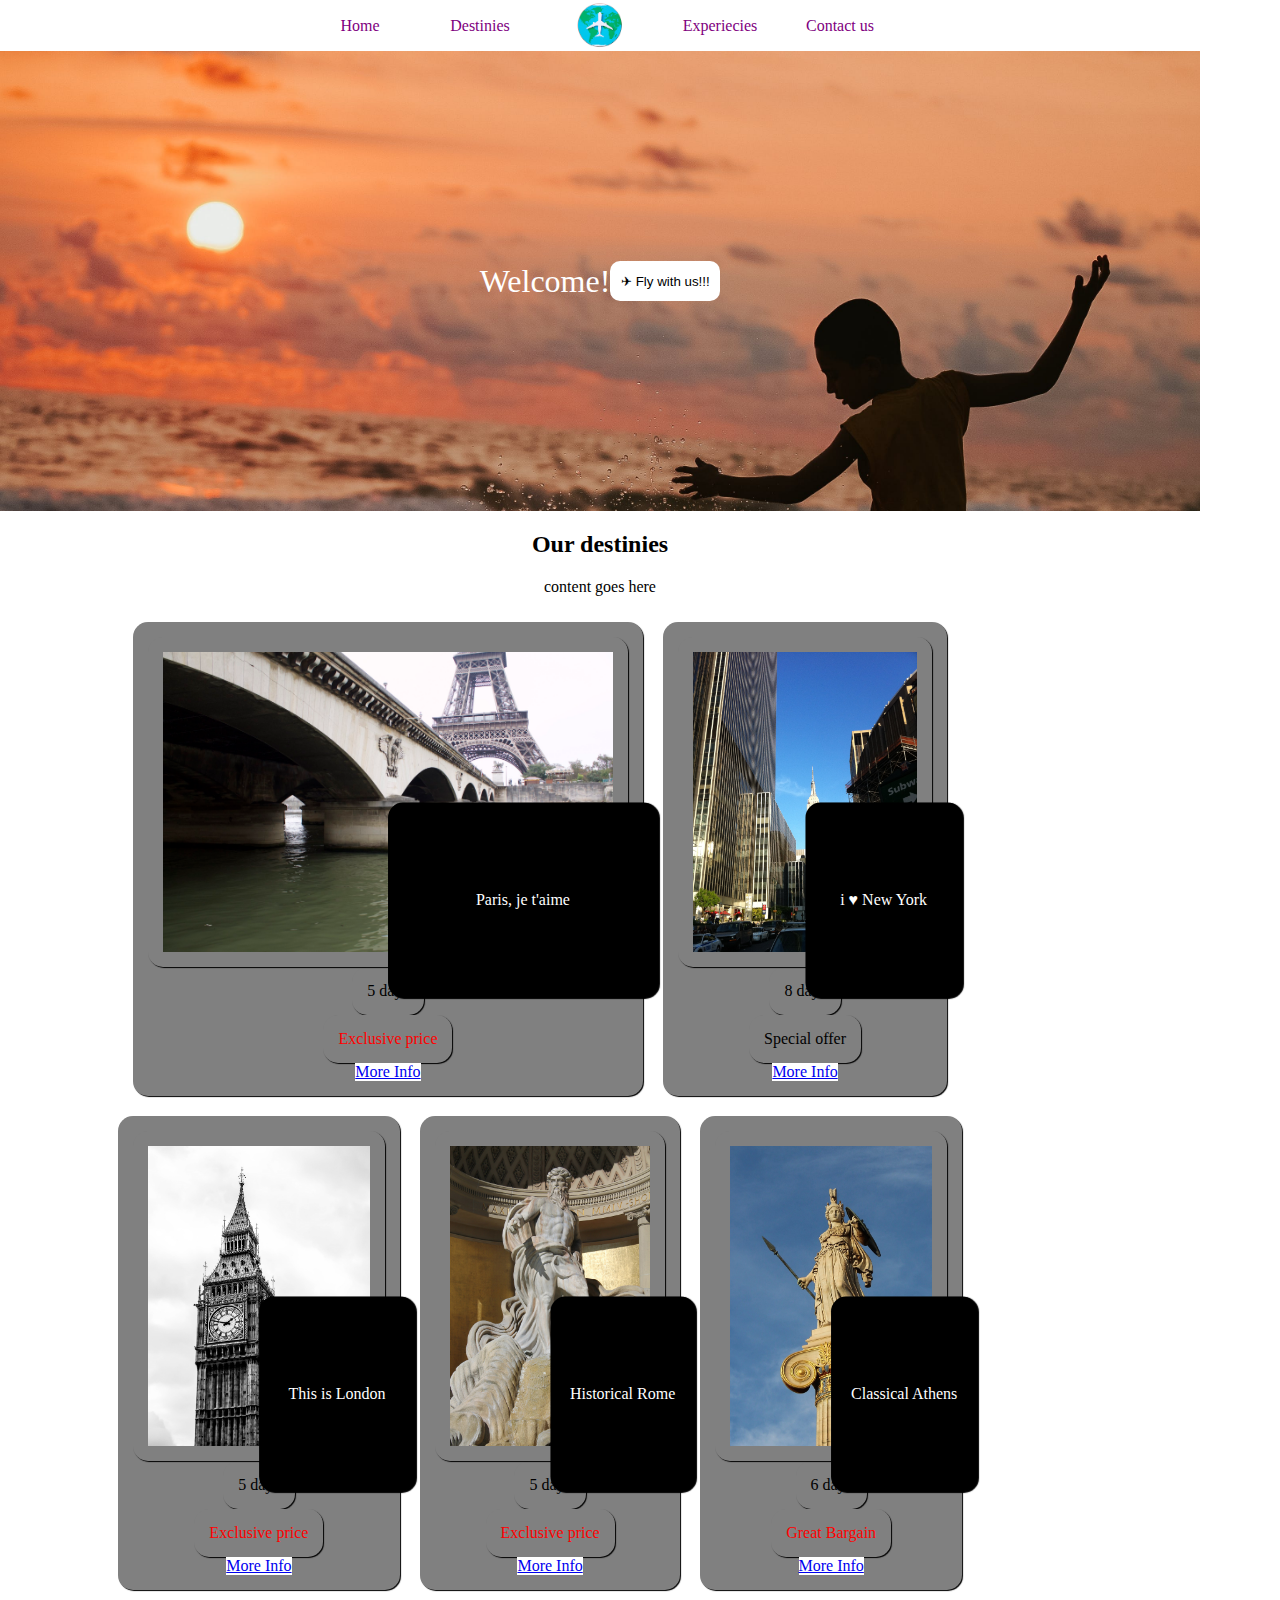
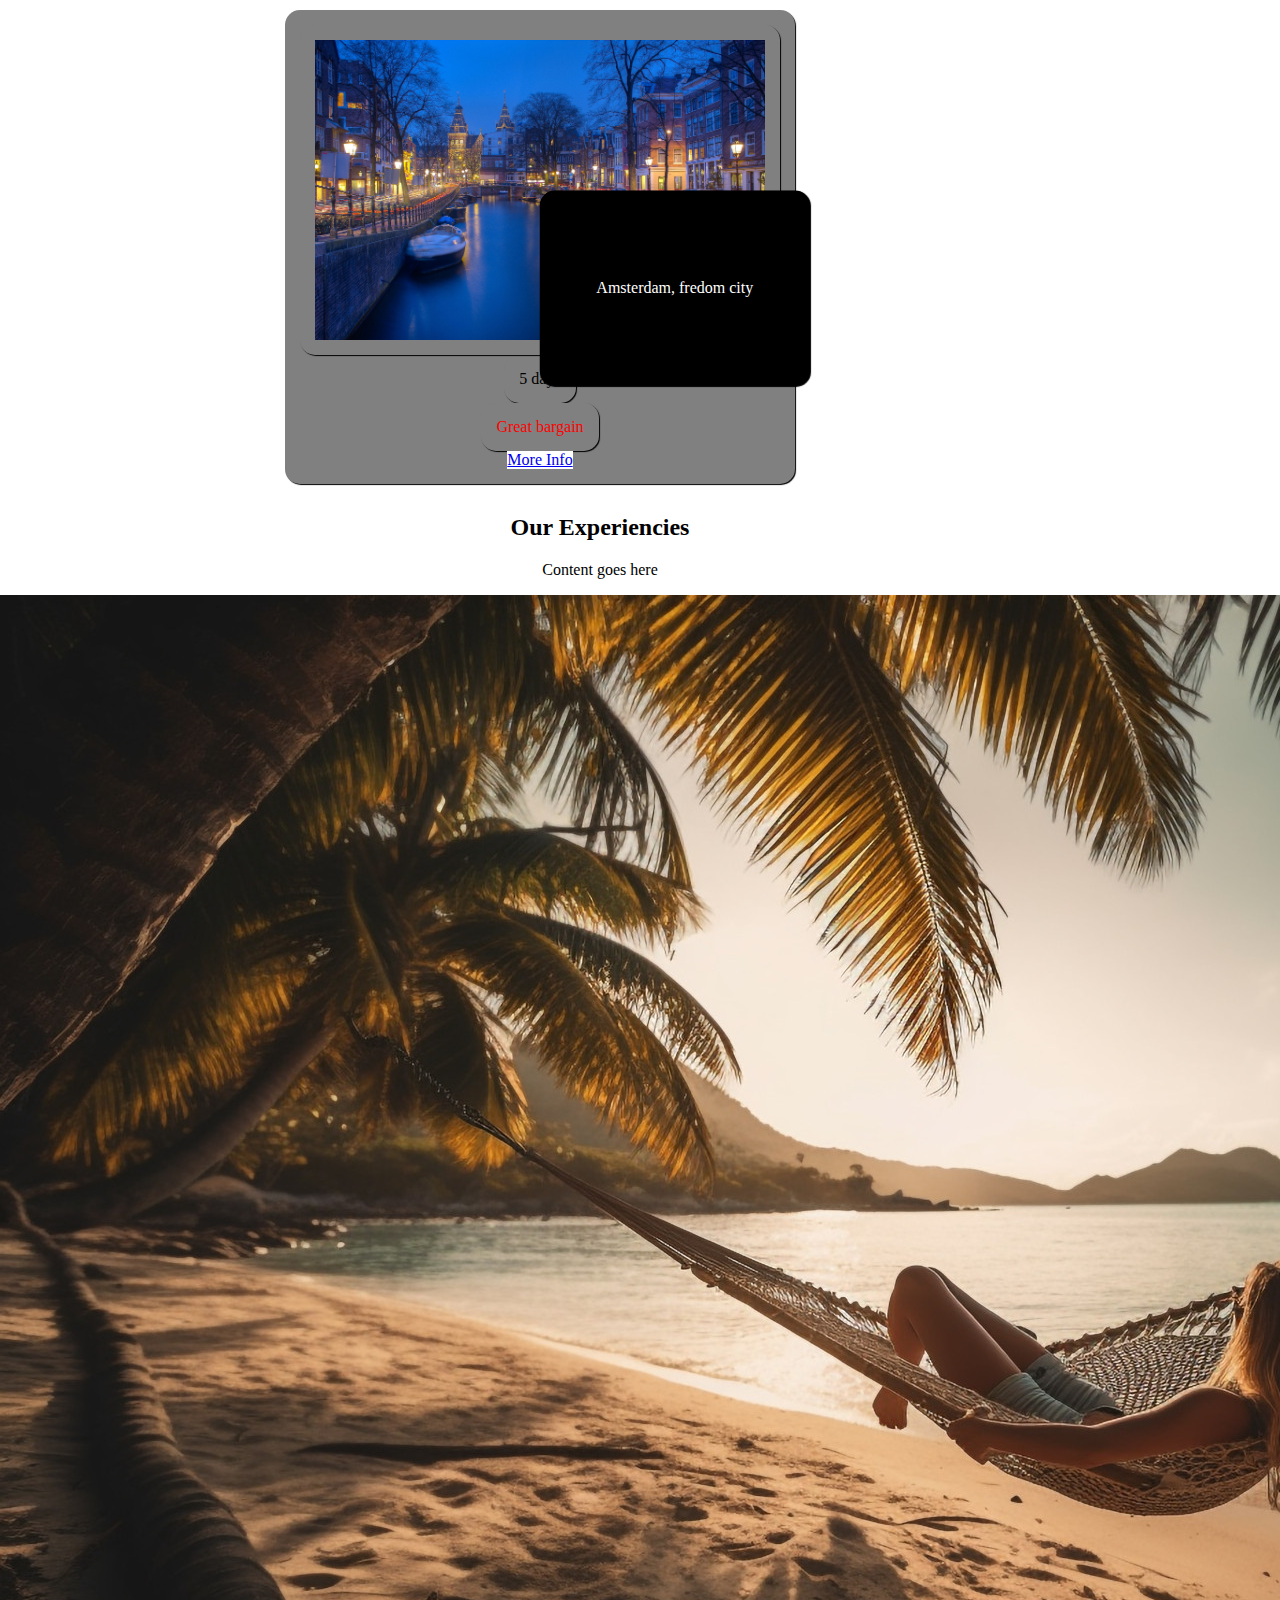
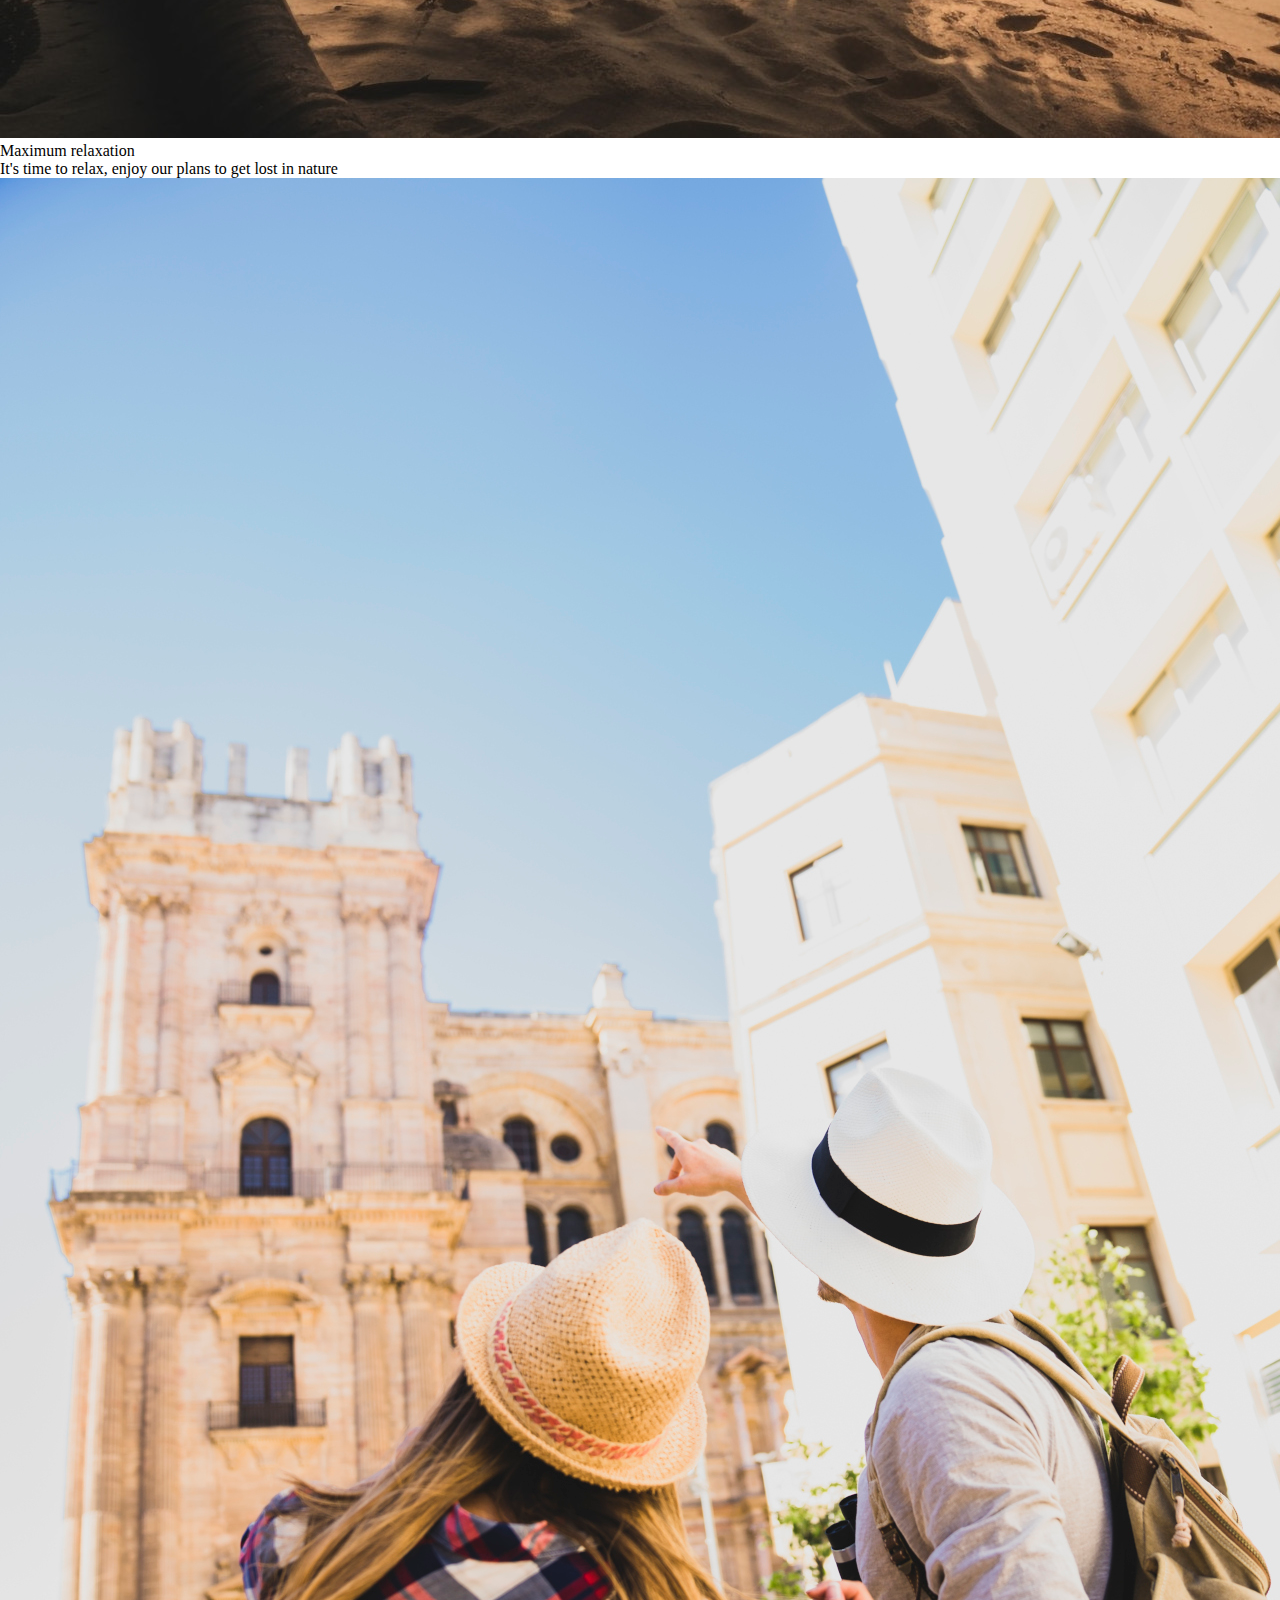
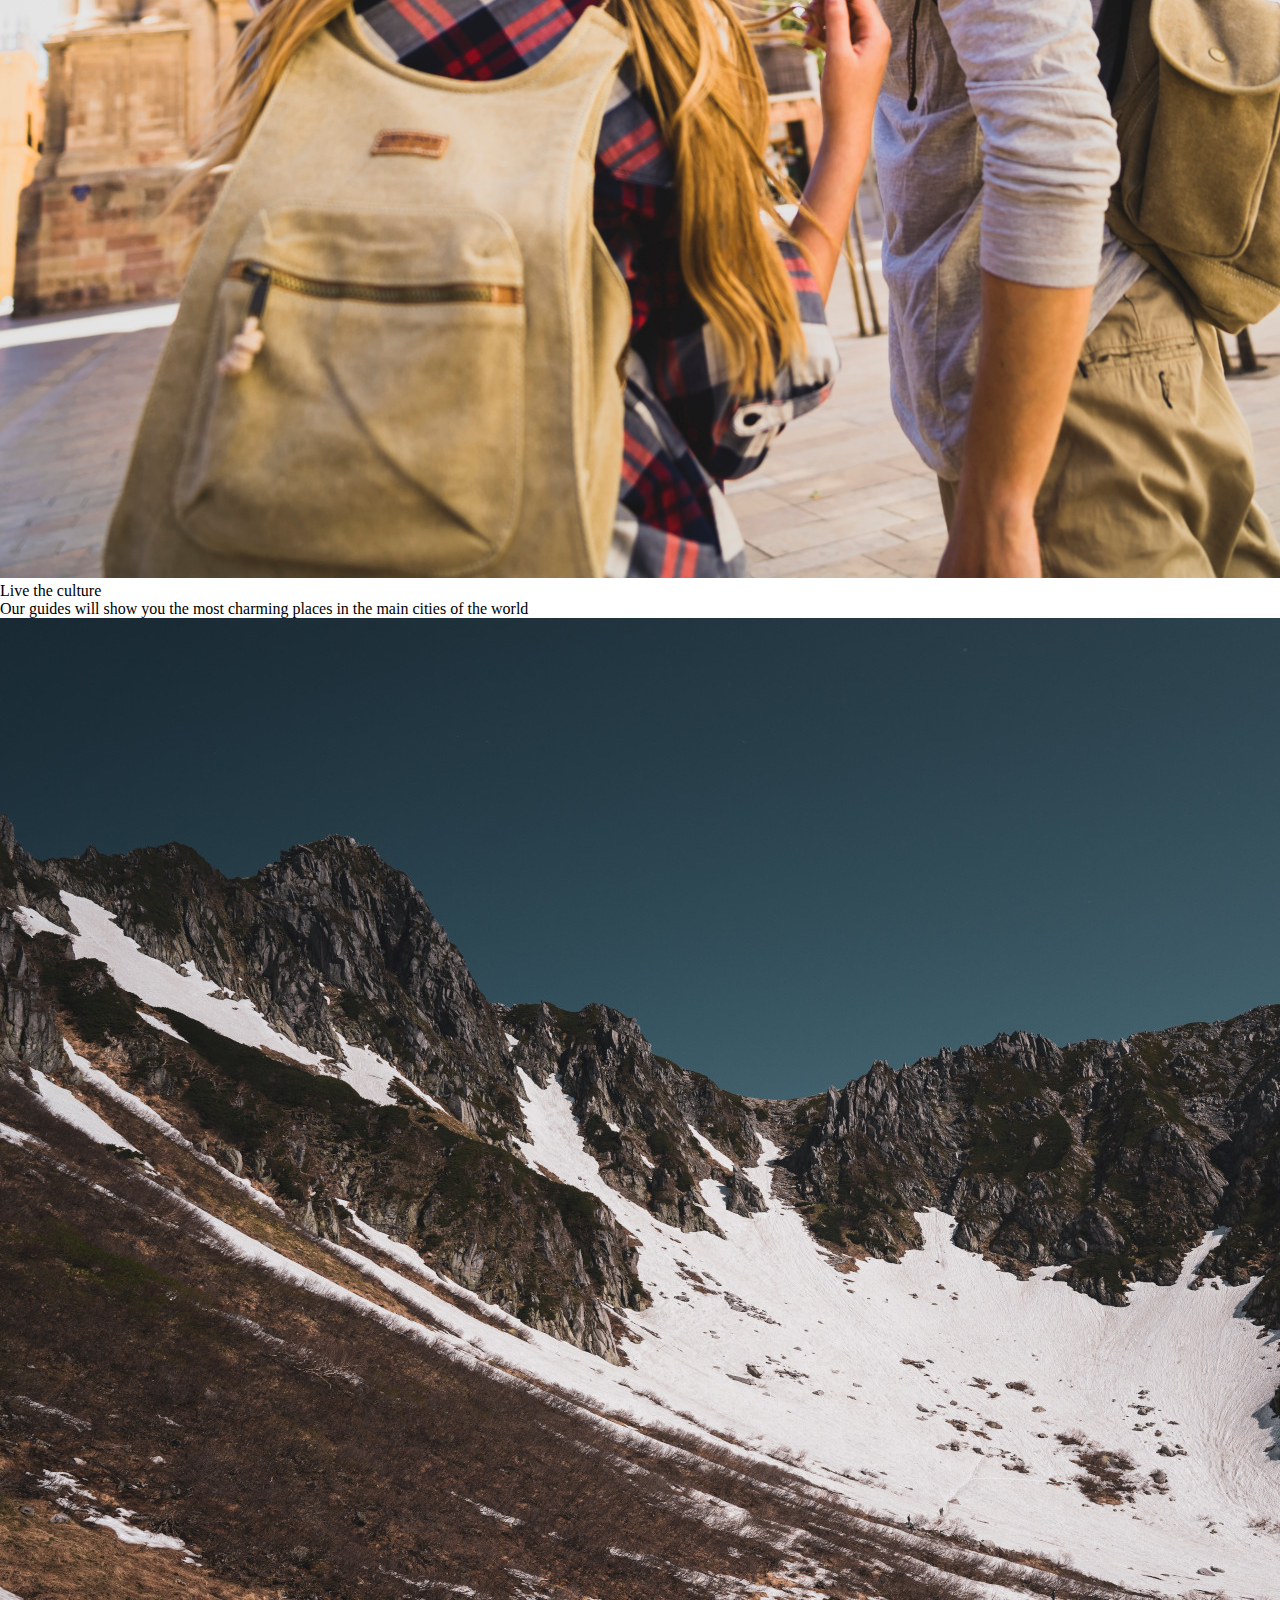
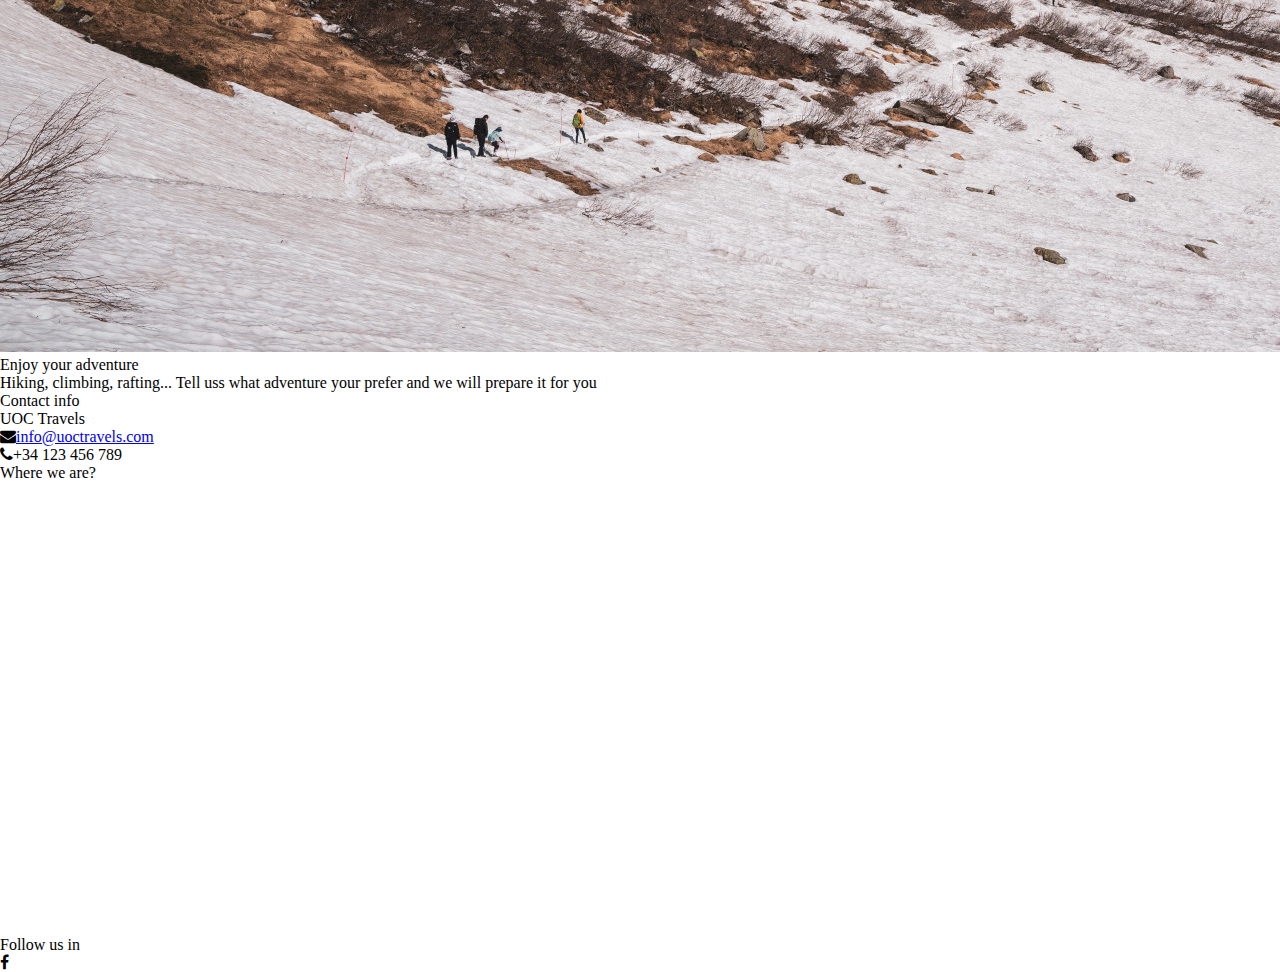
==== question 3/index.html @ b98f5077 "footer and images skeleton" ====
<!DOCTYPE html>
<html lang="en">
<head>
    <meta charset="UTF-8">
    <meta name="viewport" content="width=device-width, initial-scale=1.0">
    <title>Airplane travel company landing page</title>
    <link rel="stylesheet" href="css/styles.css">
    <link rel="stylesheet" href="https://cdnjs.cloudflare.com/ajax/libs/font-awesome/4.7.0/css/font-awesome.min.css">
</head>
<body>
    <header>
        <nav>
            <ul>
                <li>
                    <a href="">Home</a>
                </li>
                <li>
                    <a href="">Destinies</a>
                </li>
                <li>
                    <a href=""><img src="img/logo.png" alt="logo of the company"></a>
                </li>
                <li>
                    <a href="">Experiecies</a>
                </li>
                <li>
                    <a href="">Contact us</a>
                </li>
            </ul>
        </nav>

        <div class="banner-area">
            <div>Welcome!</div>
            <button>&#9992; Fly with us!!!</button>

        </div>
    </header>

    <main>
        <div class="our-destinies">
            <h2>Our destinies</h2>
            <p>content goes here</p>
            <div class="wrapper">
                <div class="destiny-box1">
                    <div class="destiny-image">
                        <img src="img/paris.jpg" alt="Photo of paris">
                        <div>Paris, je t'aime</div>
                    </div>
                    <div>5 days</div>
                    <div class="offer">Exclusive price</div>
                    <a href="#top">More Info</a>
                </div>
                <div class="destiny-box2">
                    <div class="destiny-image">
                        <img src="img/new_york.jpg" alt="Photo of New York">
                        <div>i &#9829; New York</div>
                    </div>
                    <div>8 days</div>
                    <div>Special offer</div>
                    <a href="#top">More Info</a>
                </div>
                <div class="destiny-box3">
                    <div class="destiny-image">
                        <img src="img/london.jpg" alt="Photo of London">
                        <div>This is London</div>
                    </div>
                    <div>5 days</div>
                    <div class="offer">Exclusive price</div>
                    <a href="#top">More Info</a>
                </div>
                <div class="destiny-box4">
                    <div class="destiny-image">
                        <img src="img/rome.jpg" alt="photo of Rome">
                        <div>Historical Rome</div>
                    </div>
                    <div>5 days</div>
                    <div class="offer">Exclusive price</div>
                    <a href="#top">More Info</a>
                </div>
                <div class="destiny-box5">
                    <div class="destiny-image">
                        <img src="img/athens.jpg" alt="Photo of Athens">
                        <div>Classical Athens</div>
                    </div>
                    <div>6 days</div>
                    <div class="offer">Great Bargain</div>
                    <a href="#top">More Info</a>
                </div>
                <div class="destiny-box6">
                    <div class="destiny-image">
                        <img src="img/amsterdam.jpg" alt="Photo of Amsterdam">
                        <div>Amsterdam, fredom city</div>
                    </div>
                    <div>5 days</div>
                    <div class="offer">Great bargain</div>
                    <a href="#top">More Info</a>
                </div>
            </div>
        </div>


        <div class="our-experiences">
            <h2>Our Experiencies</h2>
            <p>Content goes here</p>
            <div >
                <img src="img/relax.jpg" alt="relaxing beach picture">
                <div class="noticeable-font">Maximum relaxation</div>
                <div>It's time to relax, enjoy our plans to get lost in nature</div>
            </div>
            <div>
                <img src="img/culture.jpg" alt="picture of tourists discoring the city">
                <div class="noticeable-font">Live the culture</div>
                <div>Our guides will show you the most charming places in the main cities of the world</div>
            </div>
            <div>
                <img src="img/adventure.jpg" alt="Frozen mountains picture">
                <div class="noticeable-font">Enjoy your adventure</div>
                <div>Hiking, climbing, rafting... Tell uss what adventure your prefer and we will prepare it for you</div>
            </div>

        </div>


        <footer>
            <span class="footer-groups">
                <div class="noticeable-font">Contact info</div>
                <div>UOC Travels</div>
                <i class="fa fa-envelope"></i><a href="info@uoctravels.com">info@uoctravels.com</a>
                <div><i class="fa fa-phone"></i>+34 123 456 789</div>
            </span>
            <span class="footer-groups">
                <div class="noticeable-font">Where we are?</div>
                
                <iframe
                    width="600"
                    height="450"
                    style="border:0"
                    loading="lazy"
                    allowfullscreen
                    referrerpolicy="no-referrer-when-downgrade"
                    src="https://www.google.com/maps/embed/v1/place?key=API_KEY&q=Space+Needle,Seattle+WA">
                </iframe>

            </span>
            <span class="footer-groups">
                <div class="noticeable-font">Follow us in</div>
                <i class="fa fa-facebook-f"></i>
                <i class="fa fa-twitter-f"></i>
                <i class="fa fa-instagram-f"></i>
            </span>

        </footer>
    </main>
    
</body>
</html>
---- question 3/css/styles.css ----
:root {
    
}

html {
    padding: 0;
    margin: 0;
}

body {
    width: 1200px;
    margin: 0;
    padding: 0;
}

nav {
    width: 1200px;
}

nav ul {
    display: inline-flex;
    justify-content: center;
    align-items: center;
    flex-direction: row;
    background-color: white;
    height: 3.2em;
    width: 100%;
    list-style-type: none;
    margin: 0;
    padding: 0;
}

nav ul li {
    width: 10%;
    height: 100%;
}

nav ul li a {
    display: flex;
    color: purple;
    text-decoration: none;
    justify-content: center;
    align-items: center;
    width: 100%;
    height: 100%;
}
    
nav ul li  img{
    object-fit: contain;
    max-height:100%;
}

.banner-area {
    display: flex;
    justify-content: center;
    align-items: center;
    background-image: url("../img/banner.jpg");
    background-repeat: no-repeat;
    background-size: cover;
    width: 100%;
    height: 460px;

}

.banner-area div {
    color: white;
    font-size: xx-large;
}

.banner-area button {
    display: block;
    background-color: white;
    border: none;
    border-radius: 10px;
    height: 40px;
    width: 110px;
}

main {
    padding: 0;
    width: 100%;
}

h2, p {
    text-align: center;
}

.wrapper {
    display: flex;
    flex-direction: row;
    flex-wrap: wrap;
    align-items: center;
    justify-content: center;
    width: 90%;
    
}

.destiny-box1{
    grid-column: 1 / 2;
    grid-row: 1;    
}

.destiny-box2{
    grid-column: 3;
    grid-row: 1;    
    
}

.destiny-box3{
    grid-column: 4;
    grid-row: 1;    
    
}

.destiny-box4{
    grid-column: 1;
    grid-row: 2;  
    
}


.destiny-box5{
    grid-column: 2;
    grid-row: 2;  
    
}

.destiny-box6{
    grid-column: 3 / 4;
    grid-row: 2;  
    
}

.wrapper div {
    background-color: gray;
    border-radius: 15px;
    box-shadow: 1px 1px 1px black;
    display: flex;
    flex-direction: column;
    justify-content: center;
    align-items: center;
    padding: 15px;
    margin: 10px;
}

.wrapper div div {
    margin: 0;
    text-align: center;
}

.wrapper div a {
    background-color: white;
}

.destiny-image {
    position: relative;
}

.destiny-image img {
    height: 300px;
    object-fit: contain;
}

.destiny-image div {
    background-color: black;
    border-color: white;
    color: white;
    position: absolute;
    width: 50%;
    height: 50%; 
    transform: translate(50%, 50%);
}

.offer {
    color: red;
    background-color: grey;
}
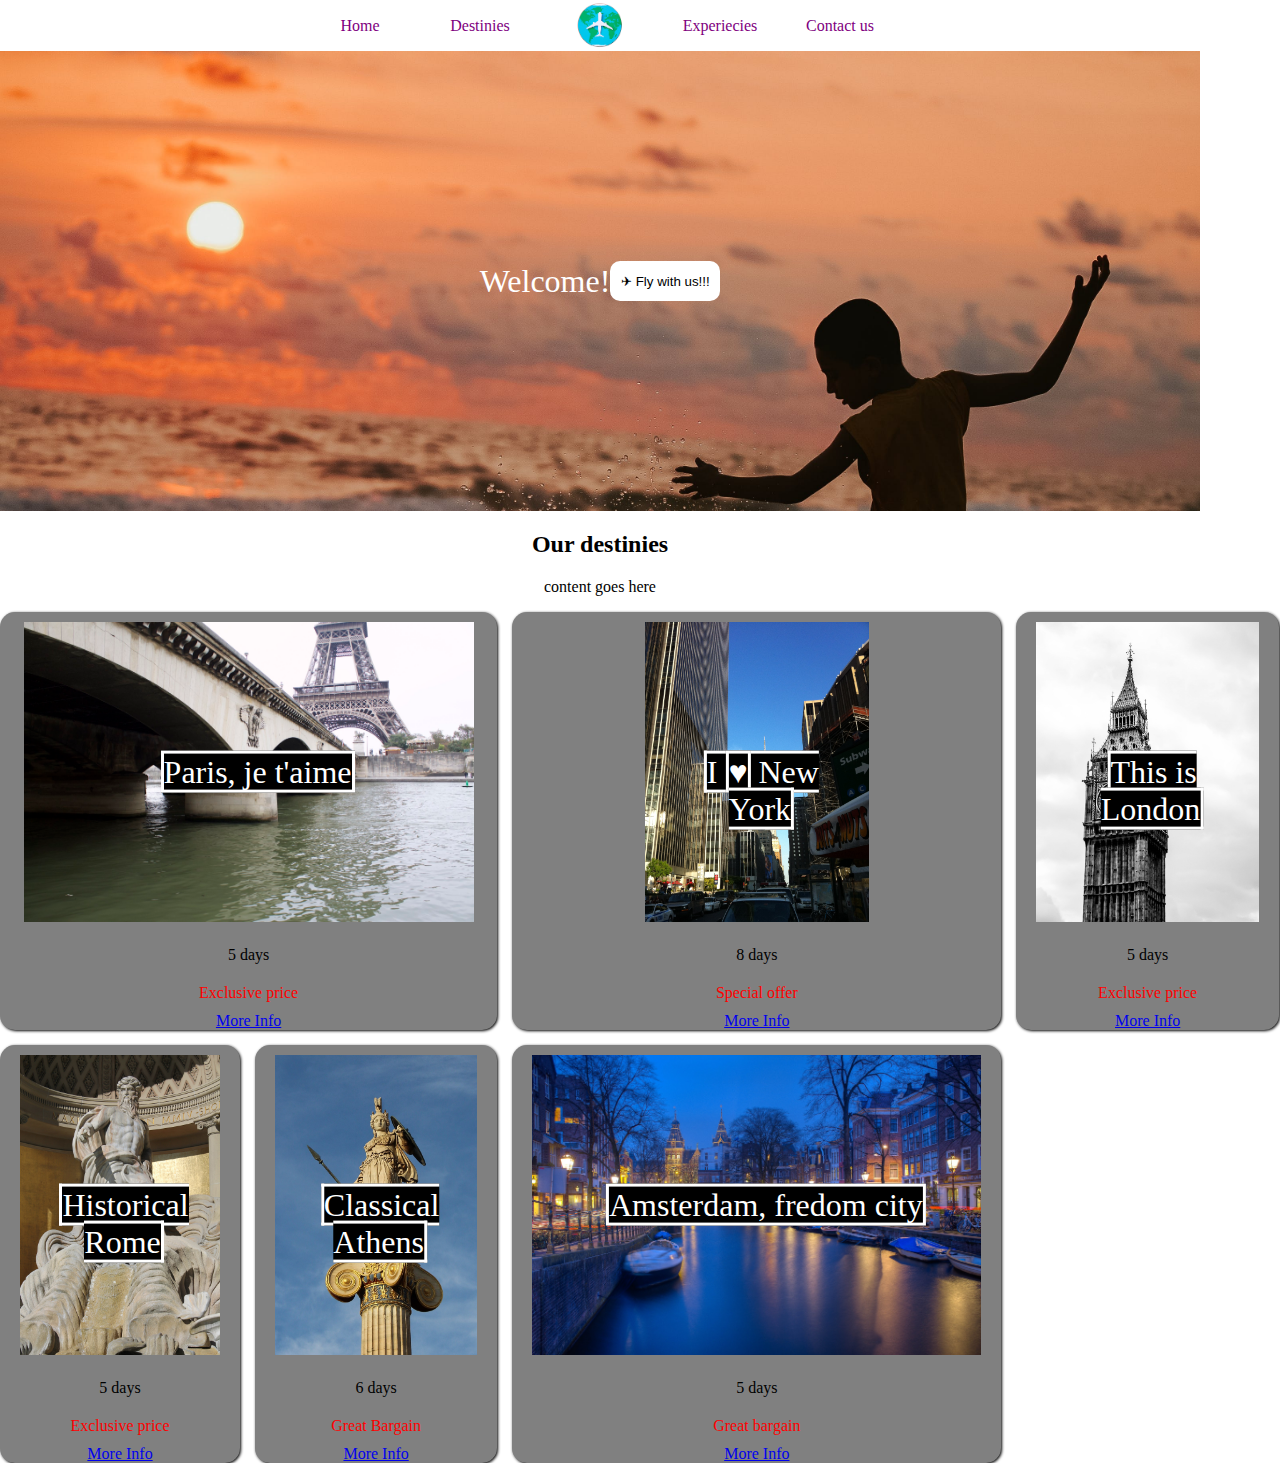
==== commit 34174cd8: "starting grid" ====
--- a/question 3/index.html
+++ b/question 3/index.html
@@ -5,7 +5,6 @@
     <meta name="viewport" content="width=device-width, initial-scale=1.0">
     <title>Airplane travel company landing page</title>
     <link rel="stylesheet" href="css/styles.css">
-    <link rel="stylesheet" href="https://cdnjs.cloudflare.com/ajax/libs/font-awesome/4.7.0/css/font-awesome.min.css">
 </head>
 <body>
     <header>
@@ -40,116 +39,70 @@
         <div class="our-destinies">
             <h2>Our destinies</h2>
             <p>content goes here</p>
-            <div class="wrapper">
+            <div class="grid-container">
+
                 <div class="destiny-box1">
                     <div class="destiny-image">
                         <img src="img/paris.jpg" alt="Photo of paris">
-                        <div>Paris, je t'aime</div>
+                        <div><span>Paris, je t'aime</span></div>
+                    </div>
+                    <div><span>5 days</span></div>
+                    <div class="offer">Exclusive price</div>
+                    <a href="#top">More Info</a>
+                </div>
+
+                <div class="destiny-box2">
+                    <div class="destiny-image">
+                        <img src="img/new_york.jpg" alt="Photo of New York">
+                        <div><span>I <span>&#9829;</span> New York</span></div>
+                    </div>
+                    <div>8 days</div>
+                    <div class="offer">Special offer</div>
+                    <a href="#top">More Info</a>
+                </div>
+
+                <div class="destiny-box3">
+                    <div class="destiny-image">
+                        <img src="img/london.jpg" alt="Photo of London">
+                        <div><span>This is London</span></div>
                     </div>
                     <div>5 days</div>
                     <div class="offer">Exclusive price</div>
                     <a href="#top">More Info</a>
                 </div>
-                <div class="destiny-box2">
+
+                <div class="destiny-box4">
                     <div class="destiny-image">
-                        <img src="img/new_york.jpg" alt="Photo of New York">
-                        <div>i &#9829; New York</div>
-                    </div>
-                    <div>8 days</div>
-                    <div>Special offer</div>
-                    <a href="#top">More Info</a>
-                </div>
-                <div class="destiny-box3">
-                    <div class="destiny-image">
-                        <img src="img/london.jpg" alt="Photo of London">
-                        <div>This is London</div>
+                        <img src="img/rome.jpg" alt="photo of Rome">
+                        <div><span>Historical Rome</span></div>
                     </div>
                     <div>5 days</div>
                     <div class="offer">Exclusive price</div>
                     <a href="#top">More Info</a>
                 </div>
-                <div class="destiny-box4">
-                    <div class="destiny-image">
-                        <img src="img/rome.jpg" alt="photo of Rome">
-                        <div>Historical Rome</div>
-                    </div>
-                    <div>5 days</div>
-                    <div class="offer">Exclusive price</div>
-                    <a href="#top">More Info</a>
-                </div>
+
                 <div class="destiny-box5">
                     <div class="destiny-image">
                         <img src="img/athens.jpg" alt="Photo of Athens">
-                        <div>Classical Athens</div>
+                        <div><span>Classical Athens</span></div>
                     </div>
                     <div>6 days</div>
                     <div class="offer">Great Bargain</div>
                     <a href="#top">More Info</a>
                 </div>
+
                 <div class="destiny-box6">
                     <div class="destiny-image">
                         <img src="img/amsterdam.jpg" alt="Photo of Amsterdam">
-                        <div>Amsterdam, fredom city</div>
+                        <div><span>Amsterdam, fredom city</span></div>
                     </div>
                     <div>5 days</div>
                     <div class="offer">Great bargain</div>
                     <a href="#top">More Info</a>
                 </div>
+
             </div>
         </div>
-
-
-        <div class="our-experiences">
-            <h2>Our Experiencies</h2>
-            <p>Content goes here</p>
-            <div >
-                <img src="img/relax.jpg" alt="relaxing beach picture">
-                <div class="noticeable-font">Maximum relaxation</div>
-                <div>It's time to relax, enjoy our plans to get lost in nature</div>
-            </div>
-            <div>
-                <img src="img/culture.jpg" alt="picture of tourists discoring the city">
-                <div class="noticeable-font">Live the culture</div>
-                <div>Our guides will show you the most charming places in the main cities of the world</div>
-            </div>
-            <div>
-                <img src="img/adventure.jpg" alt="Frozen mountains picture">
-                <div class="noticeable-font">Enjoy your adventure</div>
-                <div>Hiking, climbing, rafting... Tell uss what adventure your prefer and we will prepare it for you</div>
-            </div>
-
-        </div>
-
-
-        <footer>
-            <span class="footer-groups">
-                <div class="noticeable-font">Contact info</div>
-                <div>UOC Travels</div>
-                <i class="fa fa-envelope"></i><a href="info@uoctravels.com">info@uoctravels.com</a>
-                <div><i class="fa fa-phone"></i>+34 123 456 789</div>
-            </span>
-            <span class="footer-groups">
-                <div class="noticeable-font">Where we are?</div>
-                
-                <iframe
-                    width="600"
-                    height="450"
-                    style="border:0"
-                    loading="lazy"
-                    allowfullscreen
-                    referrerpolicy="no-referrer-when-downgrade"
-                    src="https://www.google.com/maps/embed/v1/place?key=API_KEY&q=Space+Needle,Seattle+WA">
-                </iframe>
-
-            </span>
-            <span class="footer-groups">
-                <div class="noticeable-font">Follow us in</div>
-                <i class="fa fa-facebook-f"></i>
-                <i class="fa fa-twitter-f"></i>
-                <i class="fa fa-instagram-f"></i>
-            </span>
-
-        </footer>
     </main>
     
 </body>
--- a/question 3/css/styles.css
+++ b/question 3/css/styles.css
@@ -85,23 +85,22 @@
     text-align: center;
 }
 
-.wrapper {
-    display: flex;
-    flex-direction: row;
-    flex-wrap: wrap;
-    align-items: center;
-    justify-content: center;
+.grid-container {
+    display: grid;
+    grid-template-columns: auto auto auto auto;
+    grid-template-rows: auto auto;
+    grid-gap: 15px 15px;
     width: 90%;
     
 }
 
 .destiny-box1{
-    grid-column: 1 / 2;
+    grid-column: 1 / span 2;
     grid-row: 1;    
 }
 
-.destiny-box2{
-    grid-column: 3;
+.grid-container .destiny-box2{
+    grid-column: 3 / span 1;
     grid-row: 1;    
     
 }
@@ -131,24 +130,26 @@
     
 }
 
-.wrapper div {
+.destiny-box1, .grid-container .destiny-box2, .destiny-box3, .destiny-box4, .destiny-box5, .destiny-box6 {
     background-color: gray;
+    border-style: none;
     border-radius: 15px;
-    box-shadow: 1px 1px 1px black;
+    box-shadow: 1px 1px 3px black;
     display: flex;
     flex-direction: column;
     justify-content: center;
     align-items: center;
-    padding: 15px;
-    margin: 10px;
+    padding: 0 20px;
+
 }
 
-.wrapper div div {
-    margin: 0;
+
+.grid-container div div {
+    margin: 10px 0;
     text-align: center;
 }
 
-.wrapper div a {
+.grid-container div a {
     background-color: white;
 }
 
@@ -162,16 +163,25 @@
 }
 
 .destiny-image div {
+    position: absolute;
+    width: 80%;
+    height: 50%; 
+    transform: translate(15%, -120%);
+}
+
+.destiny-image div span {
     background-color: black;
+    border-style: solid;
     border-color: white;
     color: white;
-    position: absolute;
-    width: 50%;
-    height: 50%; 
-    transform: translate(50%, 50%);
+    font-size: xx-large;
 }
 
-.offer {
+.grid-container div .offer {
     color: red;
     background-color: grey;
+}
+
+.grid-container div a {
+    background-color: inherit;
 }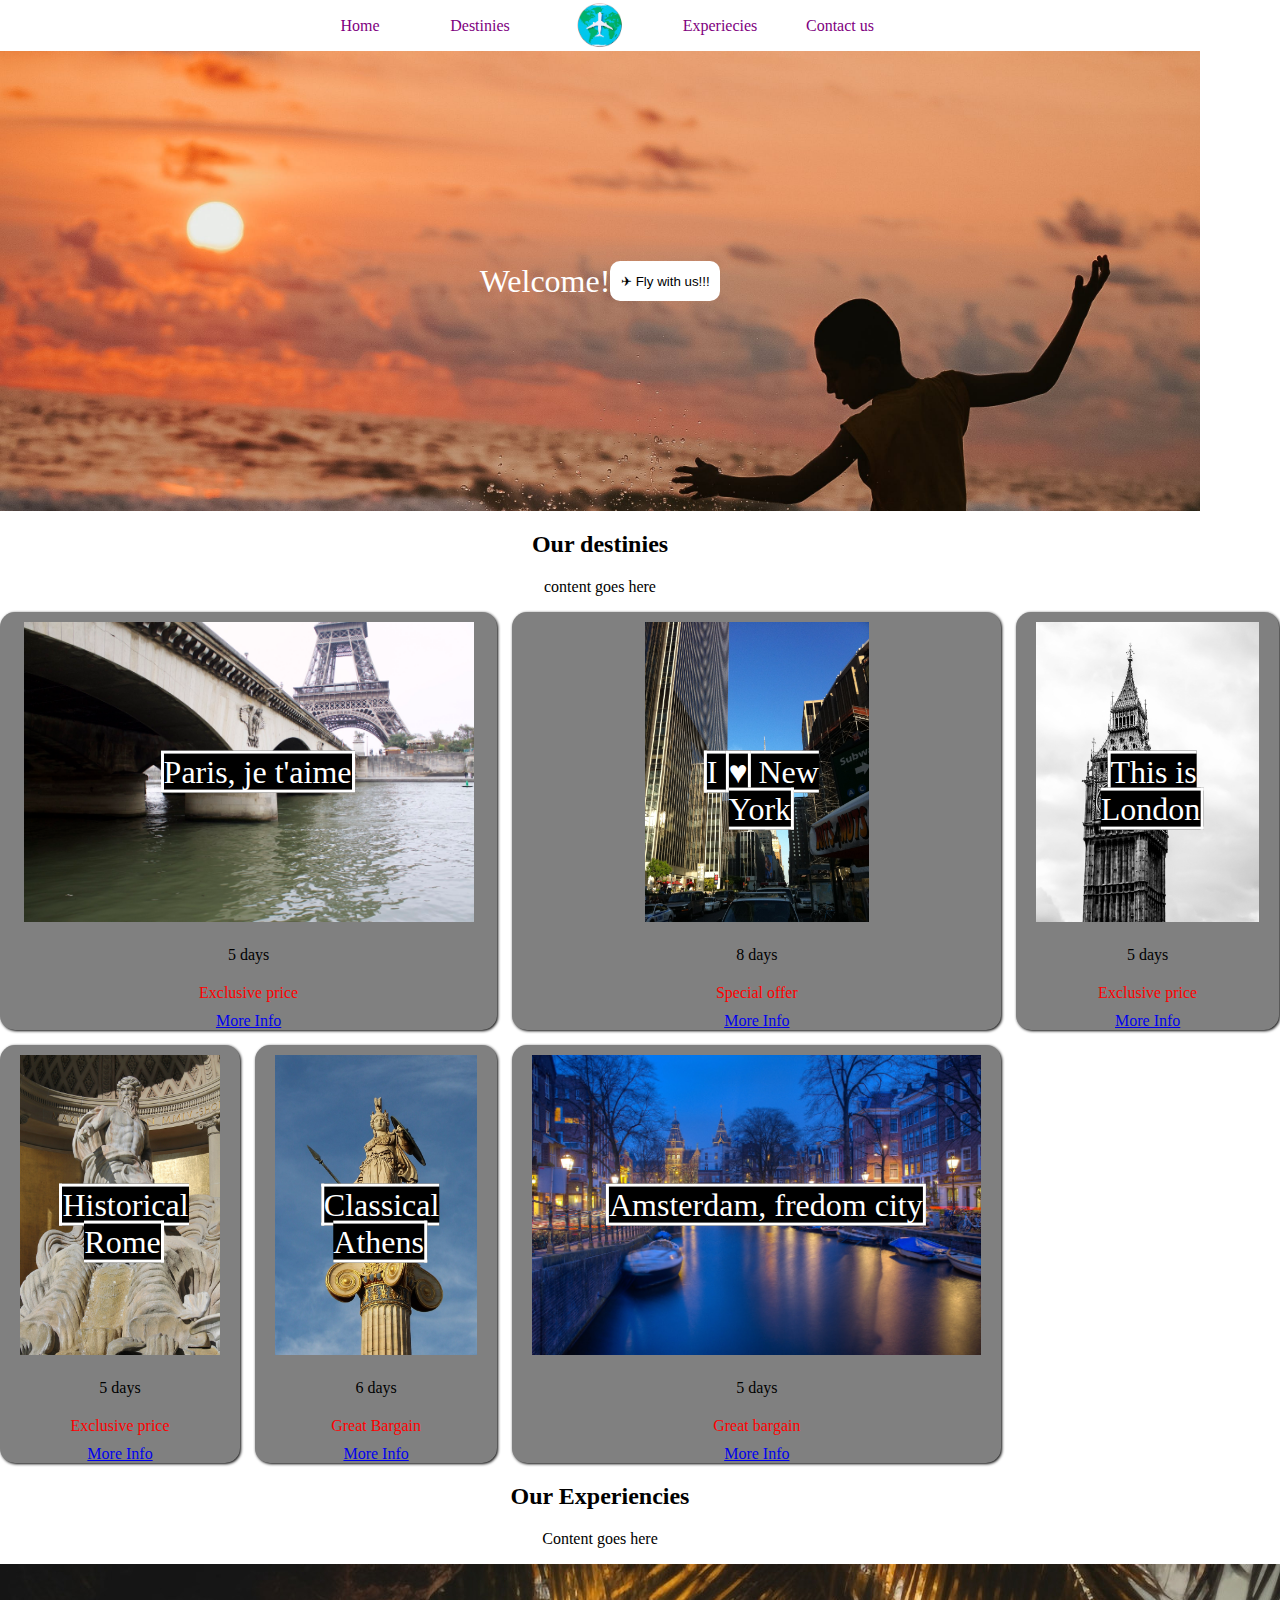
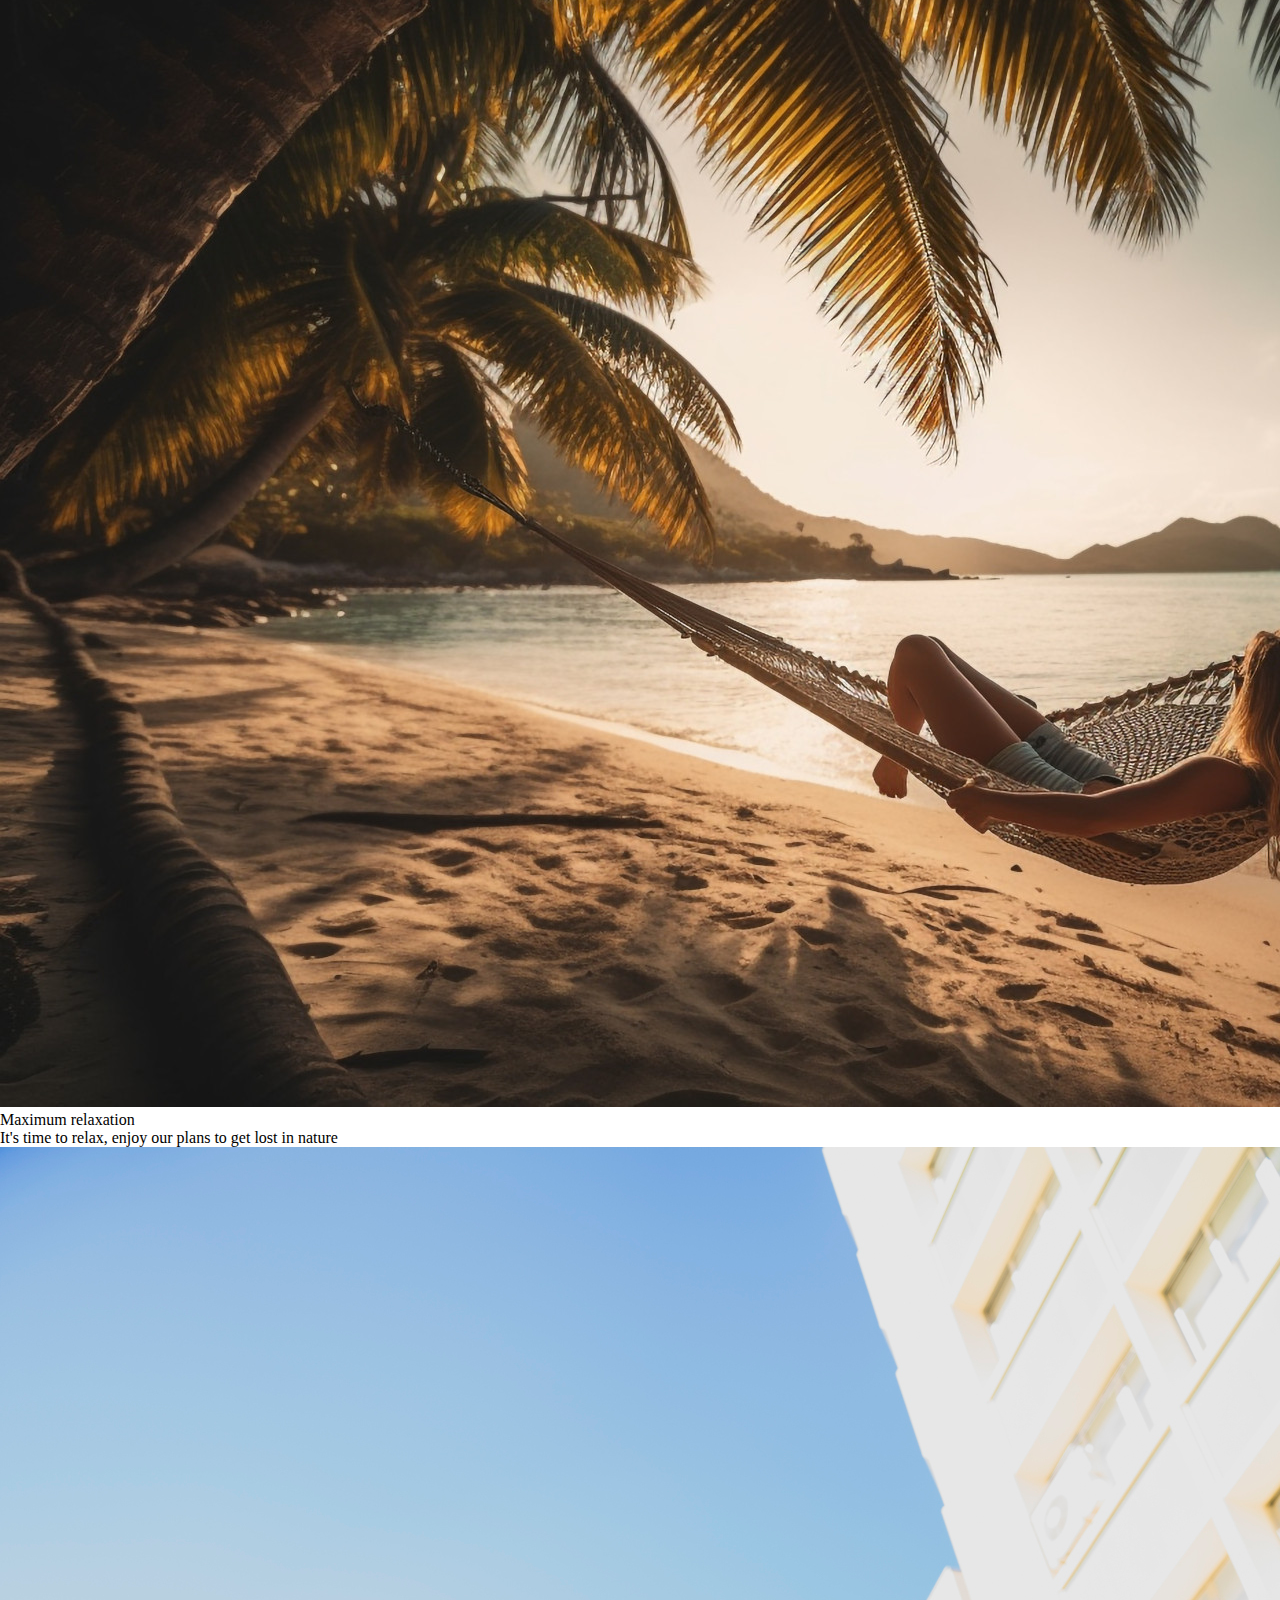
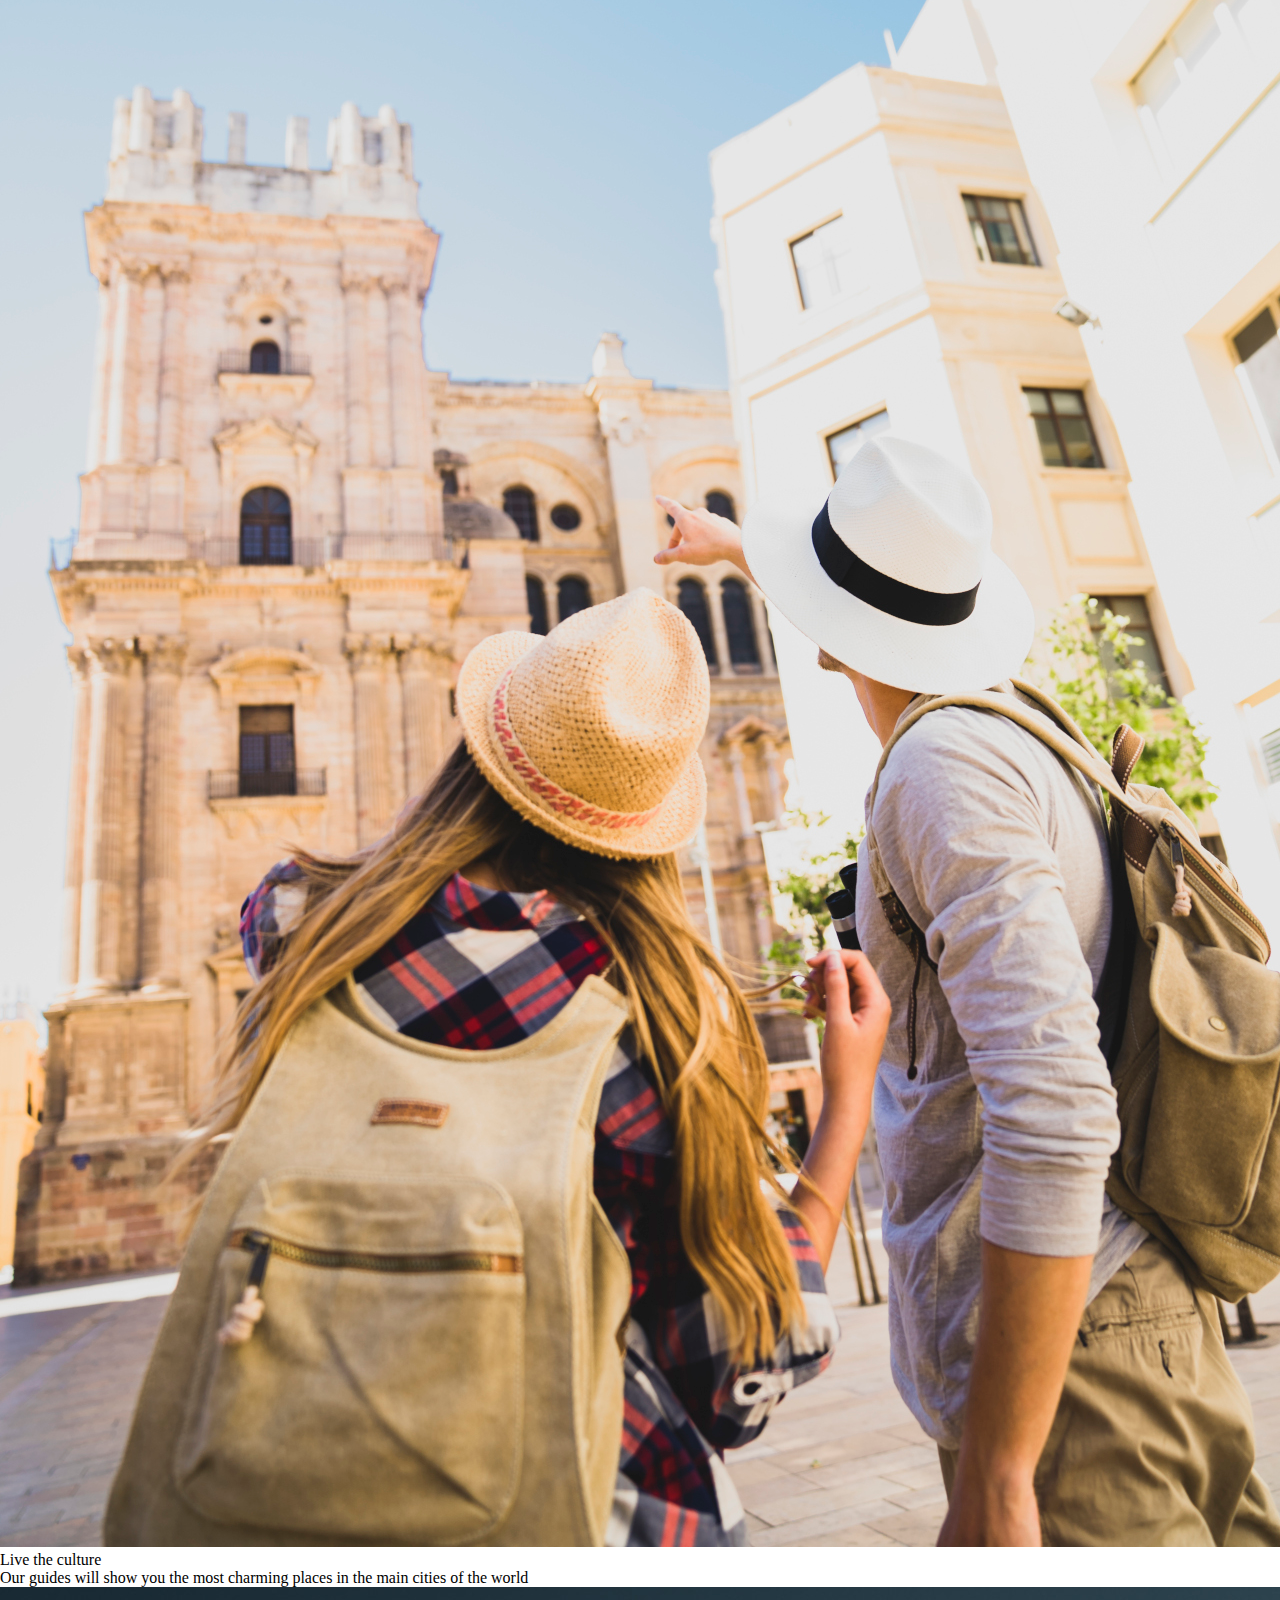
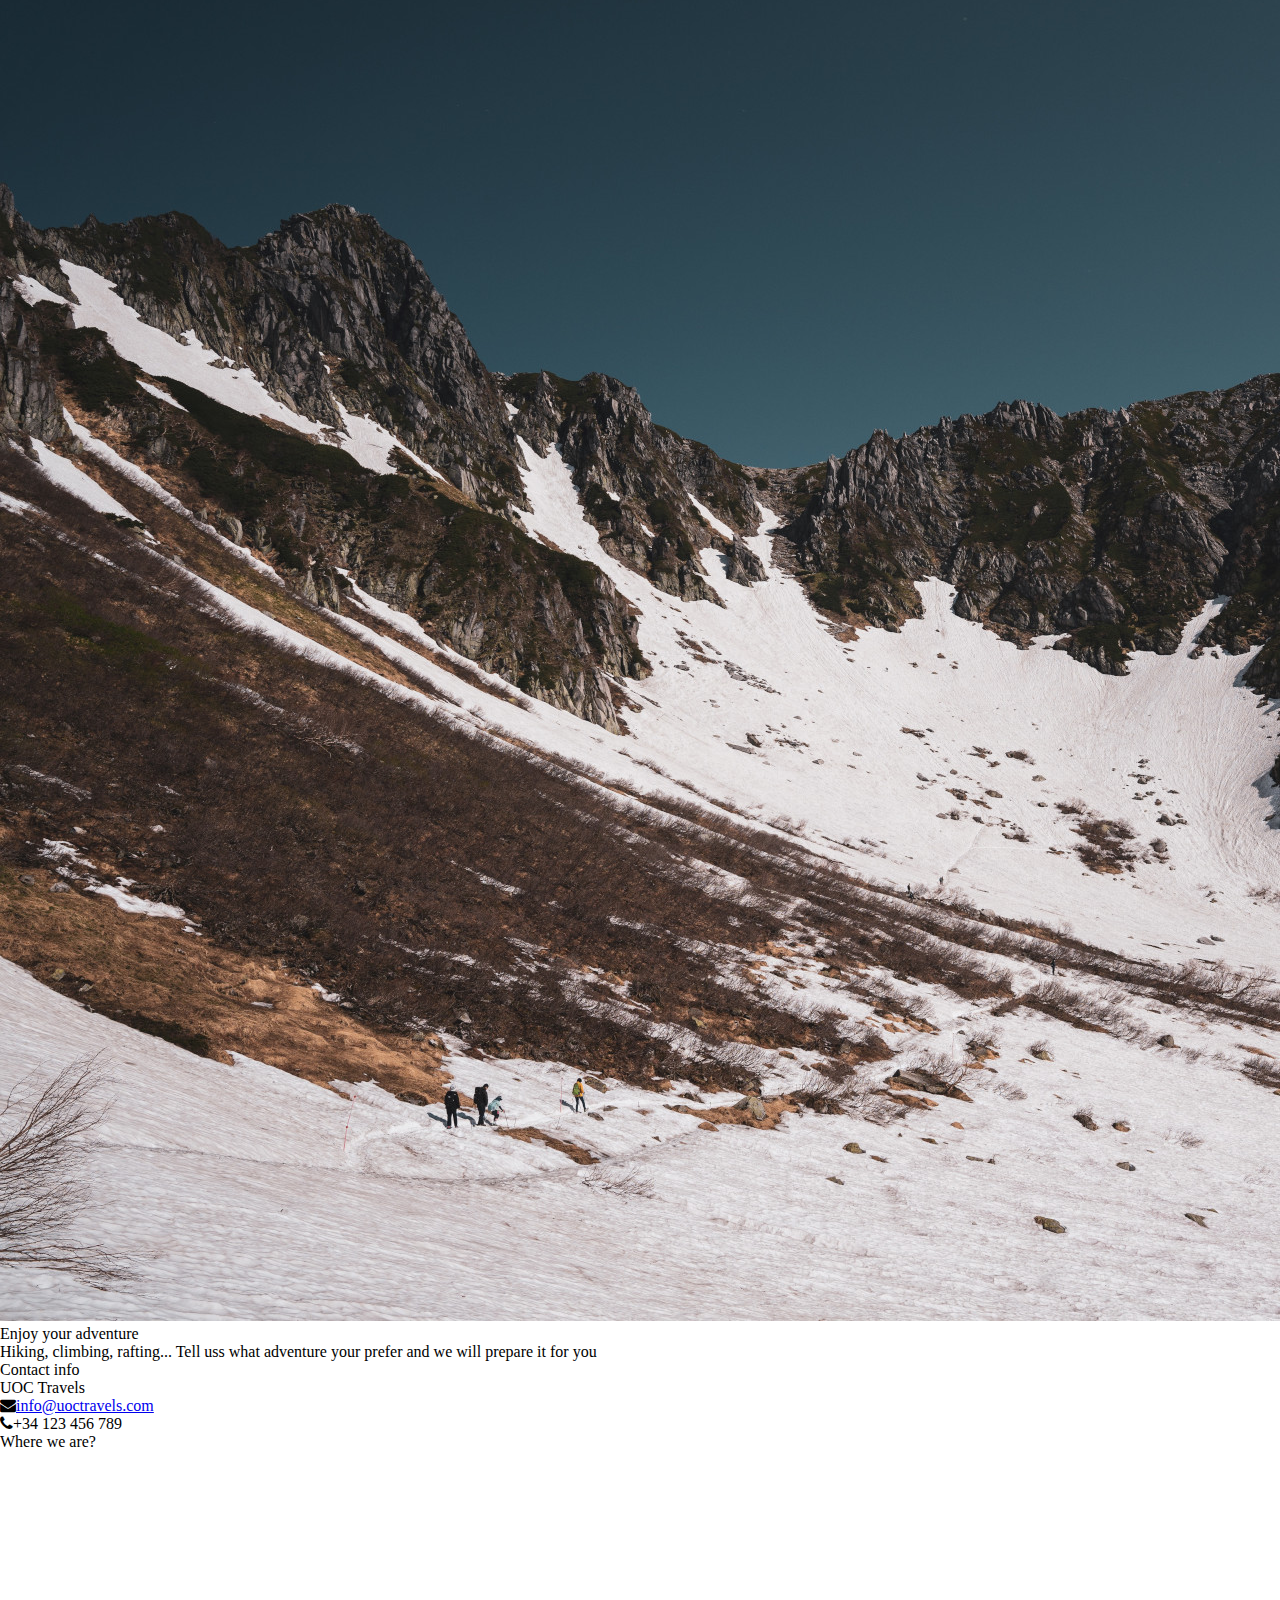
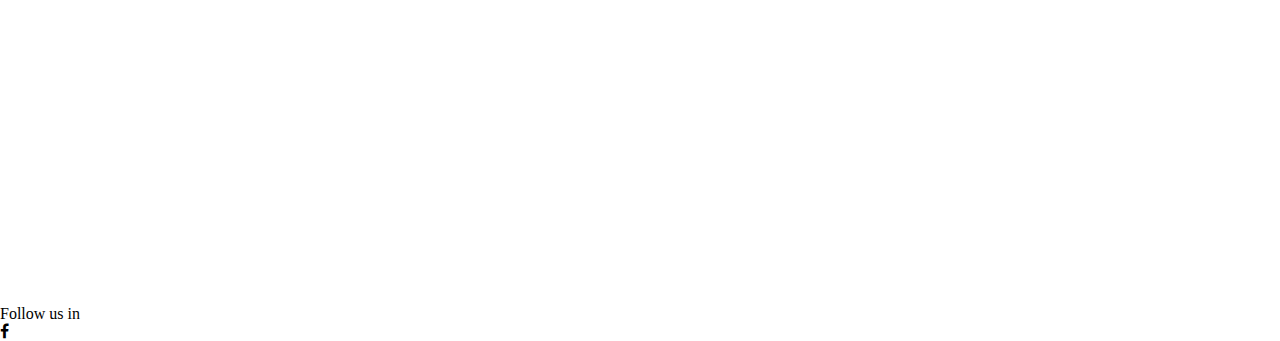
==== commit 5ecd2a90: "Merge branch 'main' of github.com:VictorSanchezFuentes/Web-languages-CAA3" ====
--- a/question 3/index.html
+++ b/question 3/index.html
@@ -5,6 +5,7 @@
     <meta name="viewport" content="width=device-width, initial-scale=1.0">
     <title>Airplane travel company landing page</title>
     <link rel="stylesheet" href="css/styles.css">
+    <link rel="stylesheet" href="https://cdnjs.cloudflare.com/ajax/libs/font-awesome/4.7.0/css/font-awesome.min.css">
 </head>
 <body>
     <header>
@@ -103,6 +104,59 @@
 
             </div>
         </div>
+
+
+        <div class="our-experiences">
+            <h2>Our Experiencies</h2>
+            <p>Content goes here</p>
+            <div >
+                <img src="img/relax.jpg" alt="relaxing beach picture">
+                <div class="noticeable-font">Maximum relaxation</div>
+                <div>It's time to relax, enjoy our plans to get lost in nature</div>
+            </div>
+            <div>
+                <img src="img/culture.jpg" alt="picture of tourists discoring the city">
+                <div class="noticeable-font">Live the culture</div>
+                <div>Our guides will show you the most charming places in the main cities of the world</div>
+            </div>
+            <div>
+                <img src="img/adventure.jpg" alt="Frozen mountains picture">
+                <div class="noticeable-font">Enjoy your adventure</div>
+                <div>Hiking, climbing, rafting... Tell uss what adventure your prefer and we will prepare it for you</div>
+            </div>
+
+        </div>
+
+
+        <footer>
+            <span class="footer-groups">
+                <div class="noticeable-font">Contact info</div>
+                <div>UOC Travels</div>
+                <i class="fa fa-envelope"></i><a href="info@uoctravels.com">info@uoctravels.com</a>
+                <div><i class="fa fa-phone"></i>+34 123 456 789</div>
+            </span>
+            <span class="footer-groups">
+                <div class="noticeable-font">Where we are?</div>
+                
+                <iframe
+                    width="600"
+                    height="450"
+                    style="border:0"
+                    loading="lazy"
+                    allowfullscreen
+                    referrerpolicy="no-referrer-when-downgrade"
+                    src="https://www.google.com/maps/embed/v1/place?key=API_KEY&q=Space+Needle,Seattle+WA">
+                </iframe>
+
+            </span>
+            <span class="footer-groups">
+                <div class="noticeable-font">Follow us in</div>
+                <i class="fa fa-facebook-f"></i>
+                <i class="fa fa-twitter-f"></i>
+                <i class="fa fa-instagram-f"></i>
+            </span>
+
+        </footer>
     </main>
     
 </body>
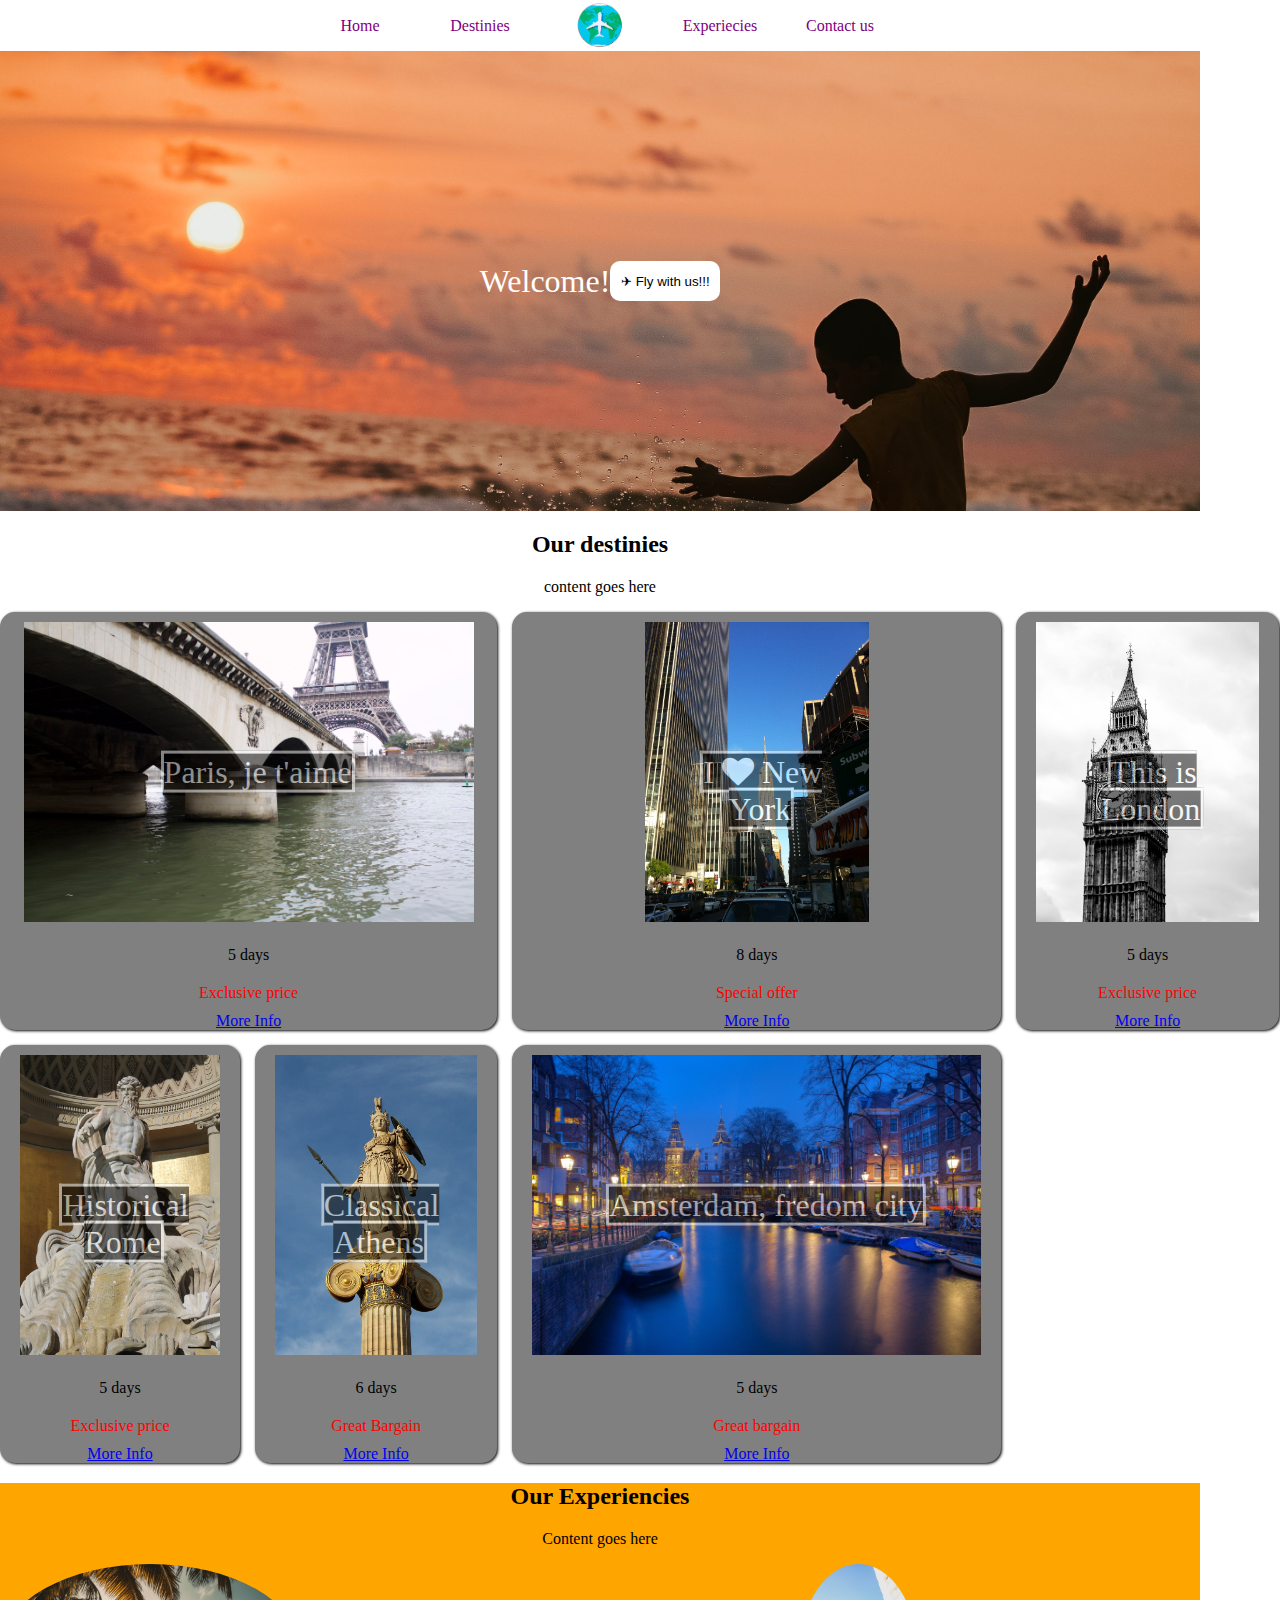
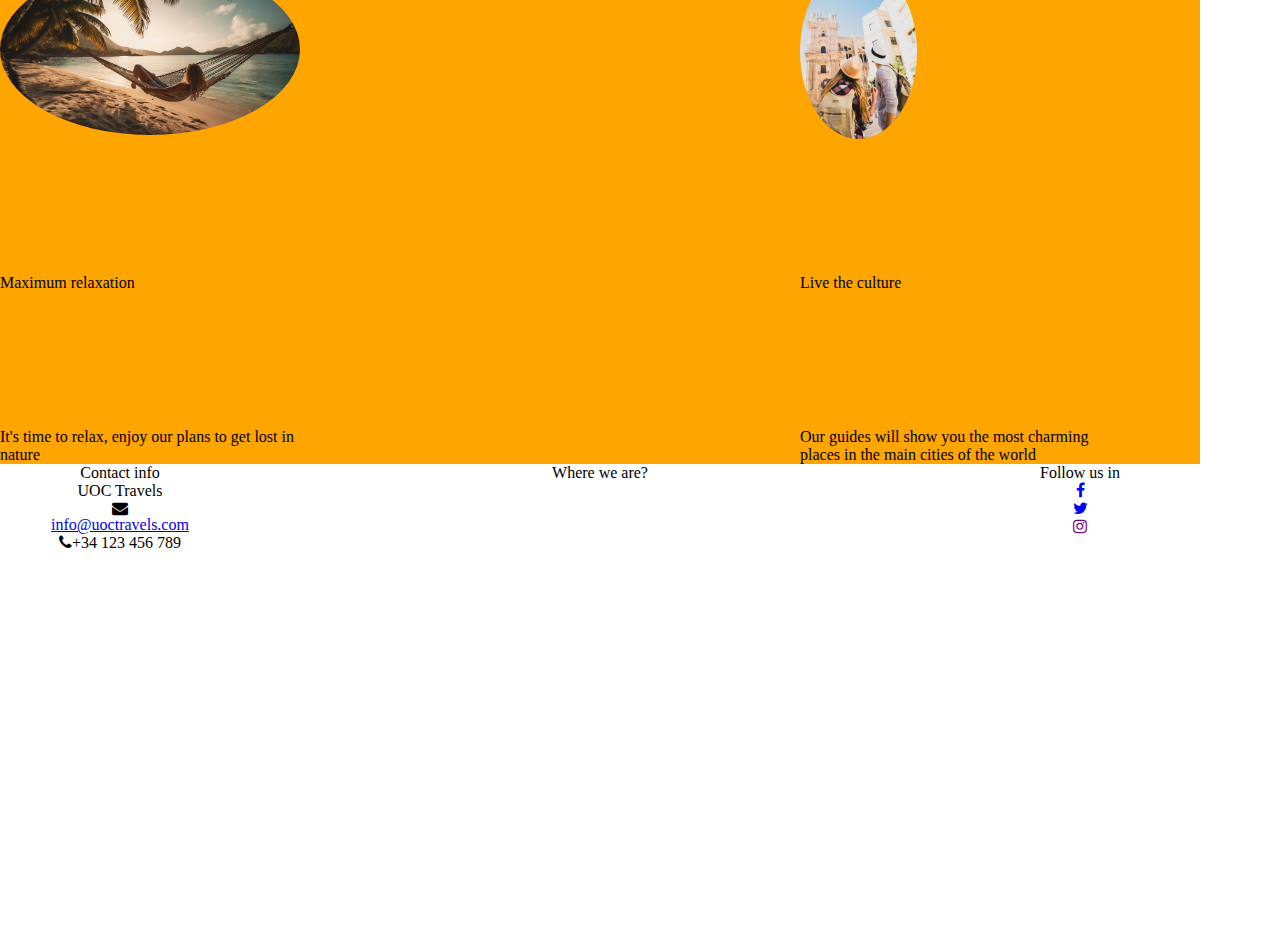
==== commit 908eb173: "footer finished styling pending" ====
--- a/question 3/index.html
+++ b/question 3/index.html
@@ -55,7 +55,7 @@
                 <div class="destiny-box2">
                     <div class="destiny-image">
                         <img src="img/new_york.jpg" alt="Photo of New York">
-                        <div><span>I <span>&#9829;</span> New York</span></div>
+                        <div><span>I <i class="fa fa-heart fa-xs"></i> New York</span></div>
                     </div>
                     <div>8 days</div>
                     <div class="offer">Special offer</div>
@@ -105,28 +105,30 @@
             </div>
         </div>
 
-
         <div class="our-experiences">
             <h2>Our Experiencies</h2>
             <p>Content goes here</p>
-            <div >
-                <img src="img/relax.jpg" alt="relaxing beach picture">
-                <div class="noticeable-font">Maximum relaxation</div>
-                <div>It's time to relax, enjoy our plans to get lost in nature</div>
+
+
+            <div class="grid-experiences">
+                <div class="flex-experiences" >
+                    <div class="experiences-images"><img src="img/relax.jpg" alt="relaxing beach picture"></div>
+                    <div class="noticeable-font">Maximum relaxation</div>
+                    <div>It's time to relax, enjoy our plans to get lost in nature</div>
+                </div>
+                <div class="flex-experiences">
+                    <div class="experiences-images"><img src="img/culture.jpg" alt="picture of tourists discoring the city"></div>
+                    <div class="noticeable-font">Live the culture</div>
+                    <div>Our guides will show you the most charming places in the main cities of the world</div>
+                </div>
+                <div class="flex-experiences">
+                    <div class="experiences-images"><img src="img/adventure.jpg" alt="Frozen mountains picture"></div>
+                    <div class="noticeable-font">Enjoy your adventure</div>
+                    <div>Hiking, climbing, rafting... Tell uss what adventure your prefer and we will prepare it for you</div>
+                </div>
+
             </div>
-            <div>
-                <img src="img/culture.jpg" alt="picture of tourists discoring the city">
-                <div class="noticeable-font">Live the culture</div>
-                <div>Our guides will show you the most charming places in the main cities of the world</div>
-            </div>
-            <div>
-                <img src="img/adventure.jpg" alt="Frozen mountains picture">
-                <div class="noticeable-font">Enjoy your adventure</div>
-                <div>Hiking, climbing, rafting... Tell uss what adventure your prefer and we will prepare it for you</div>
-            </div>
-
-        </div>
-
+        </div>  
 
         <footer>
             <span class="footer-groups">
@@ -135,9 +137,9 @@
                 <i class="fa fa-envelope"></i><a href="info@uoctravels.com">info@uoctravels.com</a>
                 <div><i class="fa fa-phone"></i>+34 123 456 789</div>
             </span>
+
             <span class="footer-groups">
                 <div class="noticeable-font">Where we are?</div>
-                
                 <iframe
                     width="600"
                     height="450"
@@ -151,9 +153,9 @@
             </span>
             <span class="footer-groups">
                 <div class="noticeable-font">Follow us in</div>
-                <i class="fa fa-facebook-f"></i>
-                <i class="fa fa-twitter-f"></i>
-                <i class="fa fa-instagram-f"></i>
+                <div><i class="fa fa-facebook-f" style='color: blue'></i></div>
+                <div><i class='fa fa-twitter' style='color: blue'></i></div>
+                <div><i class="fa fa-instagram" style="color: purple"></i></div>
             </span>
 
         </footer>
--- a/question 3/css/styles.css
+++ b/question 3/css/styles.css
@@ -175,6 +175,7 @@
     border-color: white;
     color: white;
     font-size: xx-large;
+    opacity: 0.5;
 }
 
 .grid-container div .offer {
@@ -184,4 +185,62 @@
 
 .grid-container div a {
     background-color: inherit;
+}
+
+.our-experiences {
+    background-color: orange;
+}
+
+.grid-experiences {
+    display: grid;
+    grid-template-columns: auto auto auto;
+    grid-gap: 15px 15px;
+    width: 20%;
+    grid-column-gap: 500px;
+}
+
+.grid-experiences div {
+    grid-row: span 1;
+    grid-column: span 1;
+}
+
+.grid-experiences .flex-experiences .experiences-images {
+    height: 175px;
+    width: 300px;
+}
+
+.grid-experiences .flex-experiences .experiences-images img {
+    object-fit: contain;
+    max-width: 100%;  
+    max-height: 100%; 
+    border-radius: 50%;
+}
+
+.our-experiences .grid-experiences .flex-experiences {
+    display: flex;
+    flex-direction: column;
+    justify-content: space-between;
+    height: 500px;
+}
+
+
+
+
+
+
+
+
+footer {
+    display: flex;
+    flex-direction: row;
+    align-items: space-between;
+    justify-content: space-between;
+
+}
+
+.footer-groups {
+    display: flex;
+    flex-direction: column;
+    align-items: center;
+    width: 20%;
 }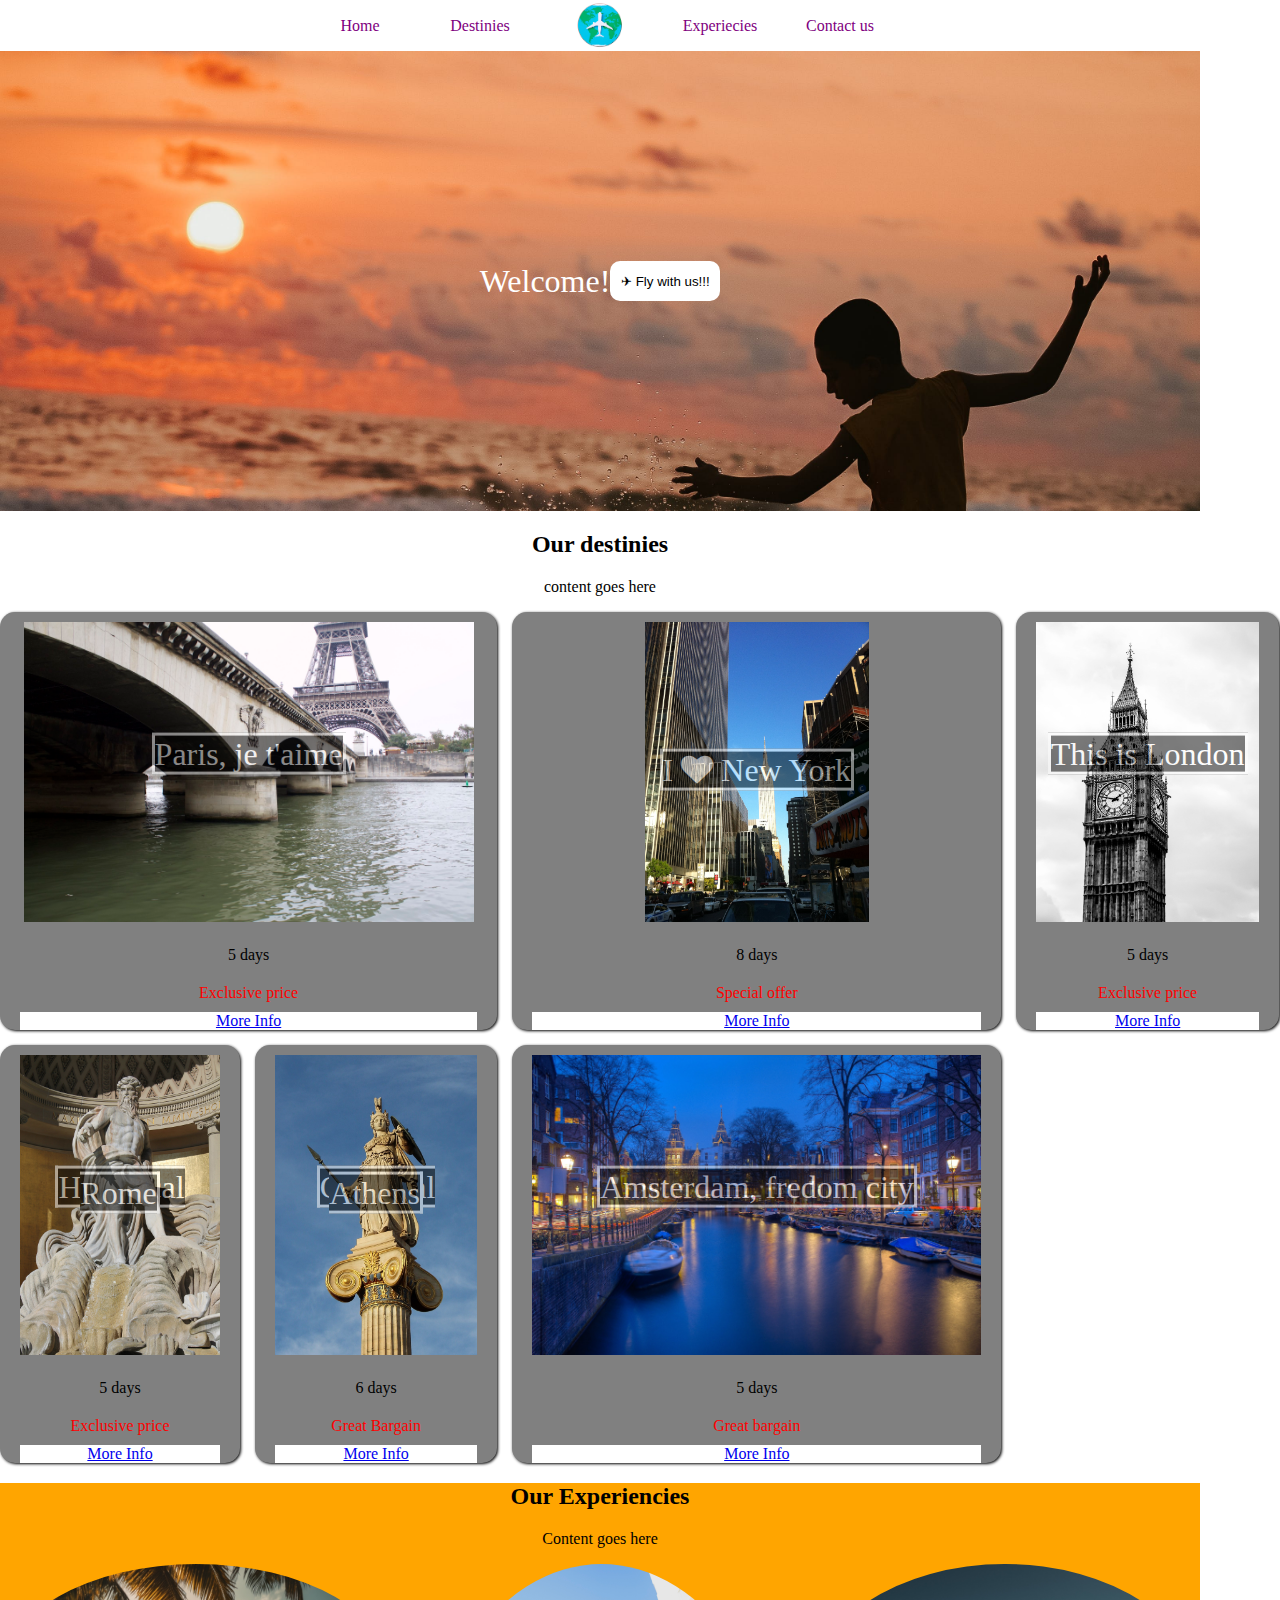
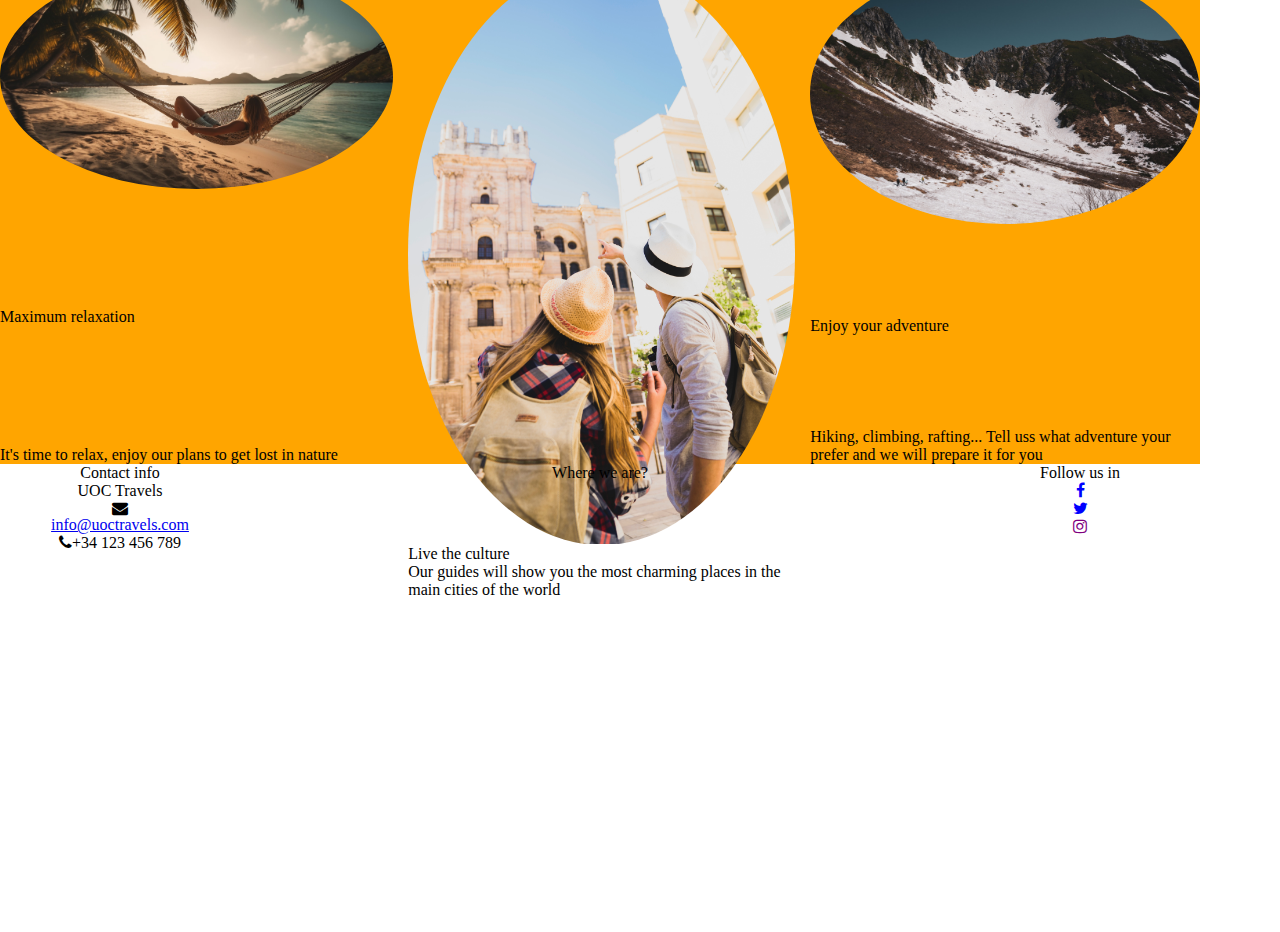
==== commit 234fa243: "pending" ====
--- a/question 3/index.html
+++ b/question 3/index.html
@@ -111,17 +111,17 @@
 
 
             <div class="grid-experiences">
-                <div class="flex-experiences" >
+                <div class="group-experiences" >
                     <div class="experiences-images"><img src="img/relax.jpg" alt="relaxing beach picture"></div>
                     <div class="noticeable-font">Maximum relaxation</div>
                     <div>It's time to relax, enjoy our plans to get lost in nature</div>
                 </div>
-                <div class="flex-experiences">
-                    <div class="experiences-images"><img src="img/culture.jpg" alt="picture of tourists discoring the city"></div>
+                <div class="group-experiences">
+                    <div class="experiences-images wider-image"><img src="img/culture.jpg" alt="picture of tourists discoring the city"></div>
                     <div class="noticeable-font">Live the culture</div>
                     <div>Our guides will show you the most charming places in the main cities of the world</div>
                 </div>
-                <div class="flex-experiences">
+                <div class="group-experiences">
                     <div class="experiences-images"><img src="img/adventure.jpg" alt="Frozen mountains picture"></div>
                     <div class="noticeable-font">Enjoy your adventure</div>
                     <div>Hiking, climbing, rafting... Tell uss what adventure your prefer and we will prepare it for you</div>
--- a/question 3/css/styles.css
+++ b/question 3/css/styles.css
@@ -164,9 +164,10 @@
 
 .destiny-image div {
     position: absolute;
-    width: 80%;
+    width: 100%;
     height: 50%; 
-    transform: translate(15%, -120%);
+    line-height: 0;
+    transform: translate(0%, -120%);
 }
 
 .destiny-image div span {
@@ -184,7 +185,9 @@
 }
 
 .grid-container div a {
-    background-color: inherit;
+    text-align: center;
+    background-color: white;
+    width: 100%;
 }
 
 .our-experiences {
@@ -195,28 +198,41 @@
     display: grid;
     grid-template-columns: auto auto auto;
     grid-gap: 15px 15px;
-    width: 20%;
-    grid-column-gap: 500px;
 }
 
 .grid-experiences div {
+    grid-column: span 1;
+}
+
+.grid-experiences .group-experiences .experiences-images {
+    display: grid;
+    grid-template-rows: auto auto auto auto;
+}
+
+.grid-experiences .group-experiences .experiences-images {
     grid-row: span 1;
-    grid-column: span 1;
-}
-
-.grid-experiences .flex-experiences .experiences-images {
-    height: 175px;
-    width: 300px;
-}
-
-.grid-experiences .flex-experiences .experiences-images img {
+}
+
+.grid-experiences .group-experiences .experiences-images .wider-image {
+    grid-row: span 2;
+}
+
+.grid-experiences .group-experiences .noticeable-font {
+    grid-row: span 1;
+}
+
+.grid-experiences .group-experiences div {
+    grid-row: span 1;
+}
+
+.grid-experiences .group-experiences .experiences-images img {
     object-fit: contain;
     max-width: 100%;  
     max-height: 100%; 
     border-radius: 50%;
 }
 
-.our-experiences .grid-experiences .flex-experiences {
+.our-experiences .grid-experiences .group-experiences {
     display: flex;
     flex-direction: column;
     justify-content: space-between;
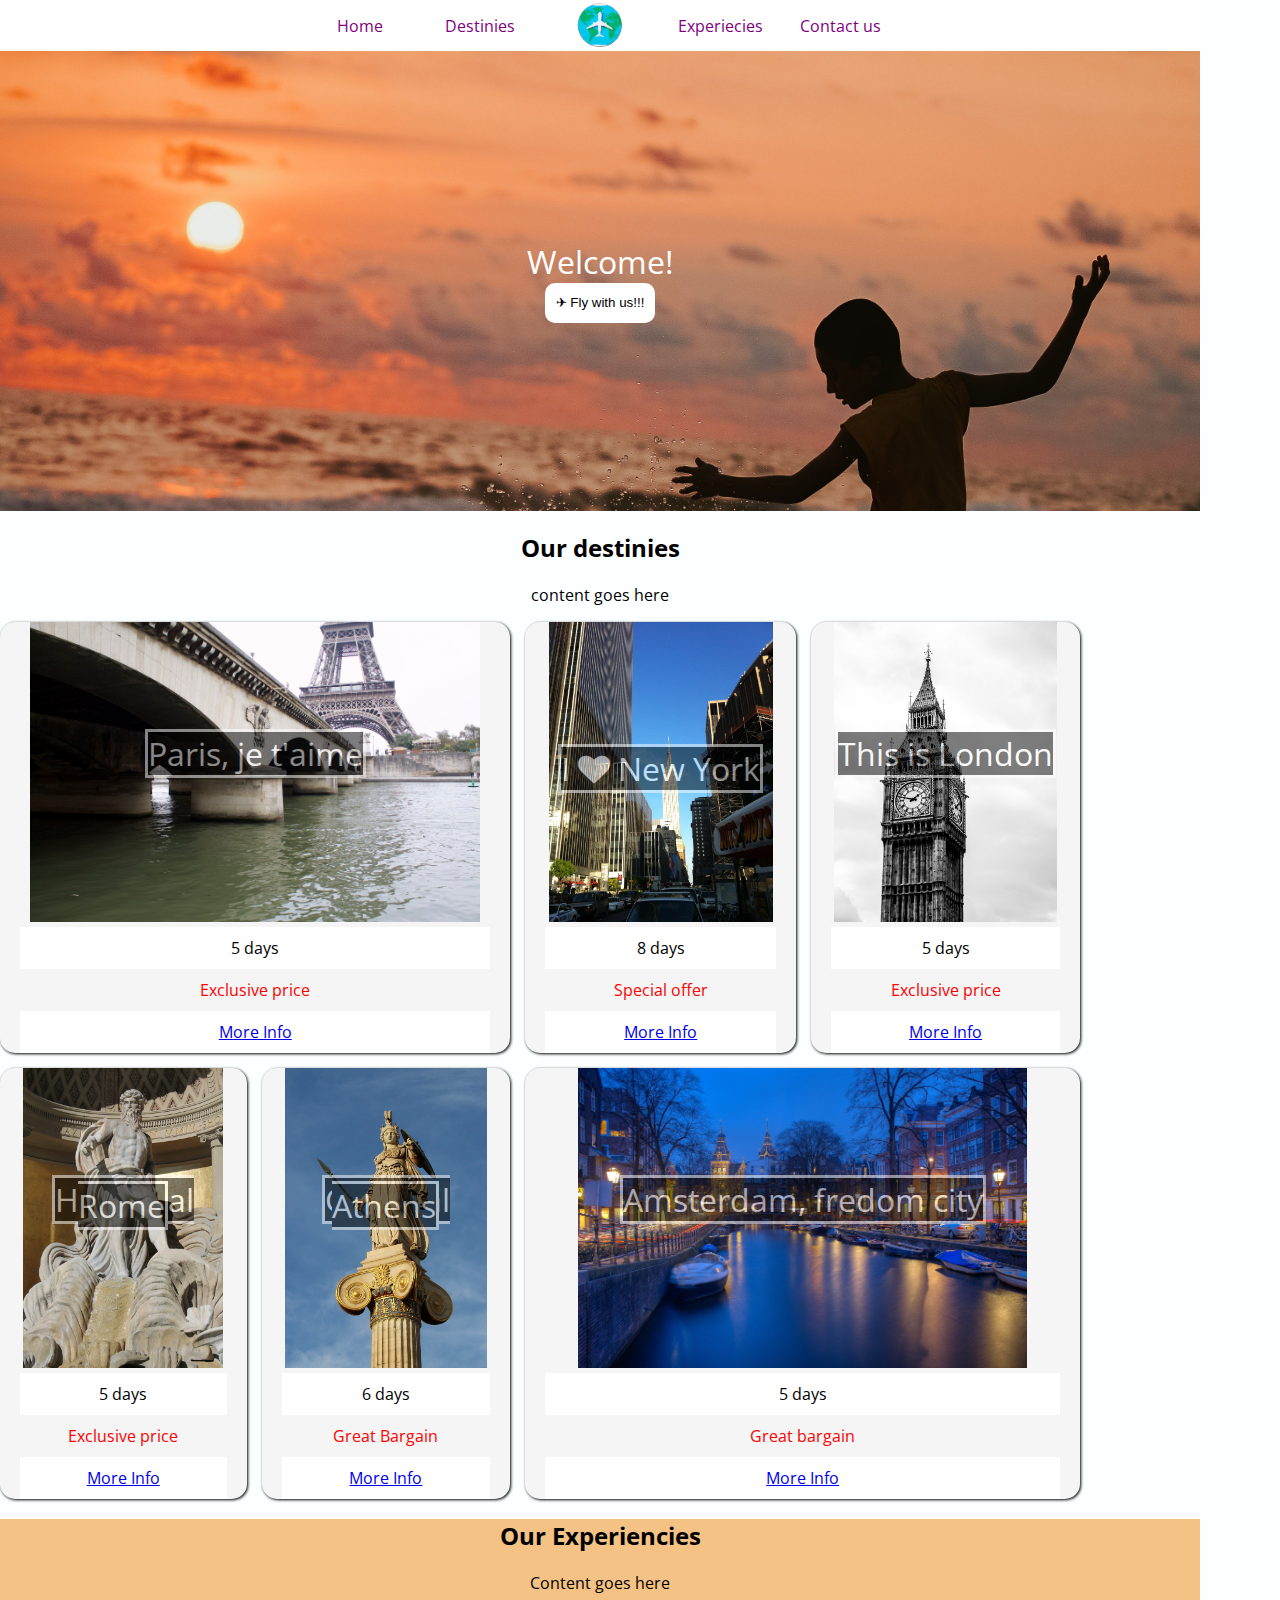
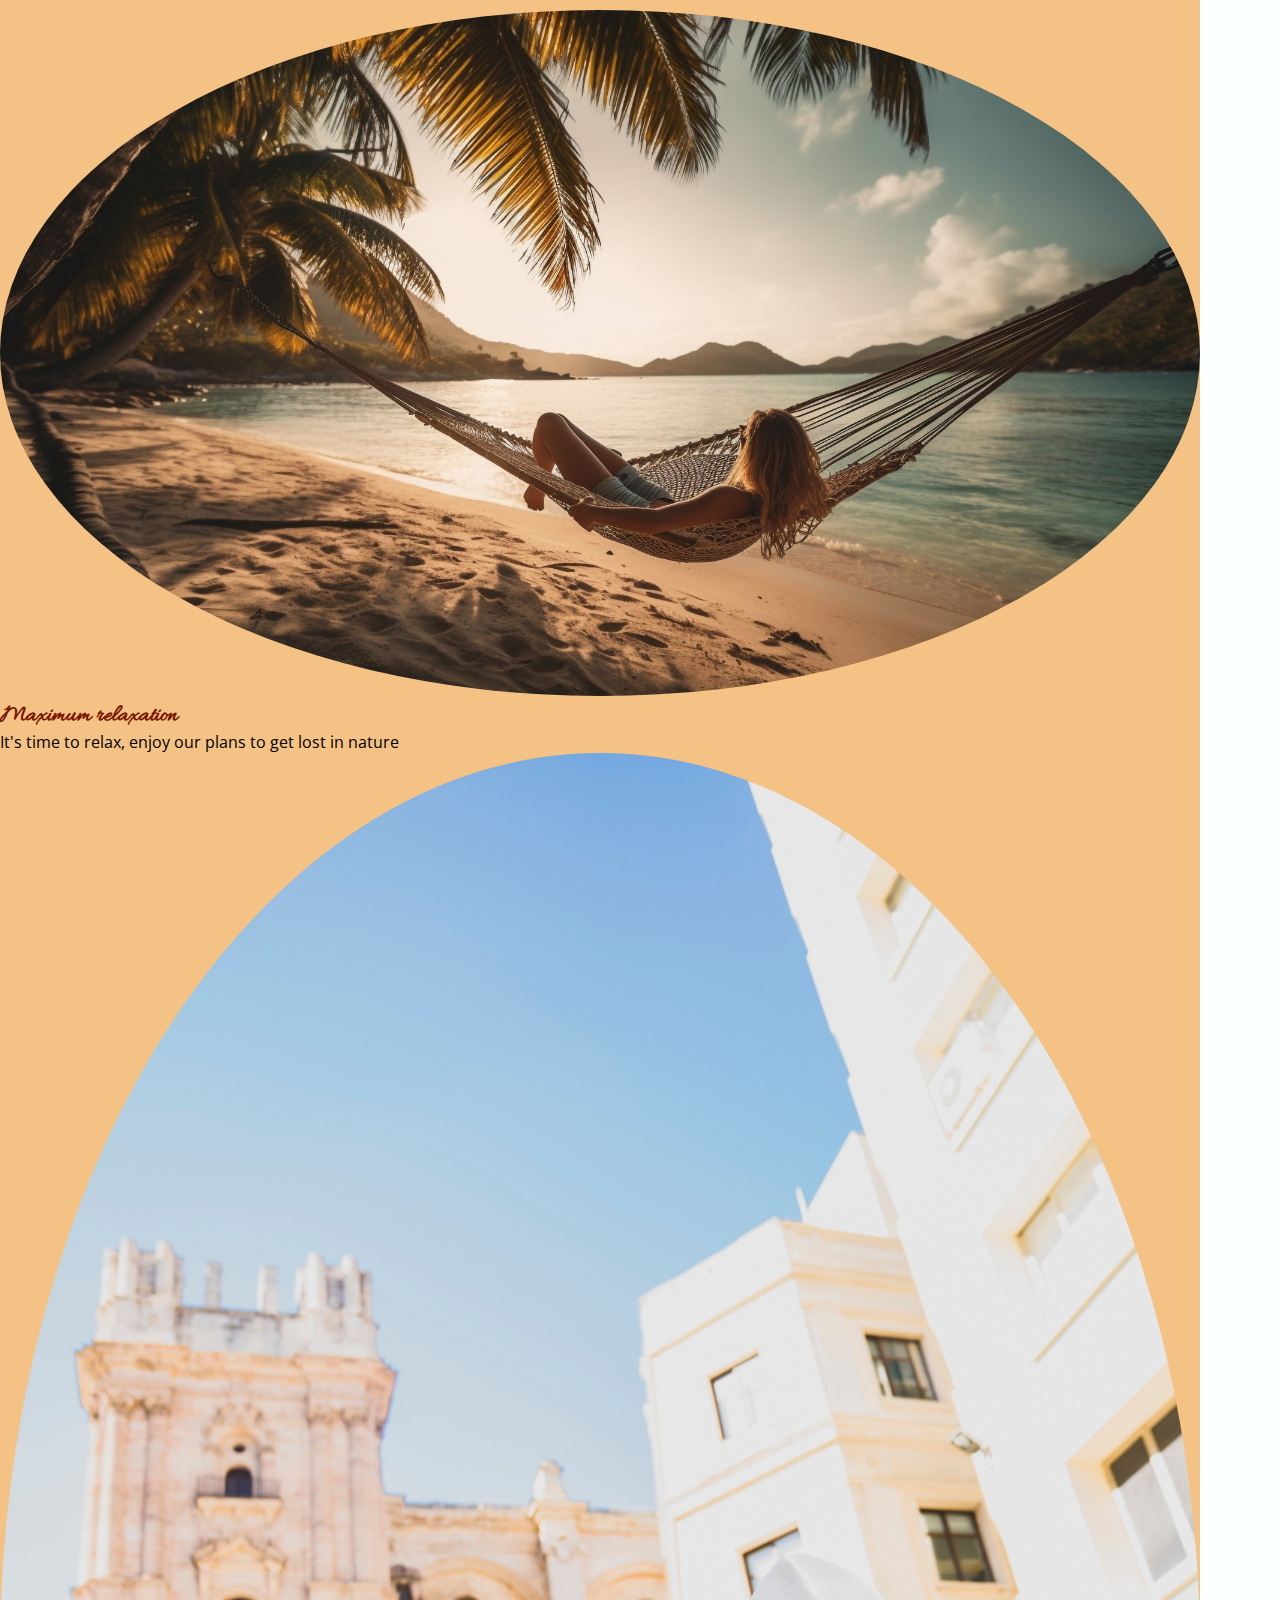
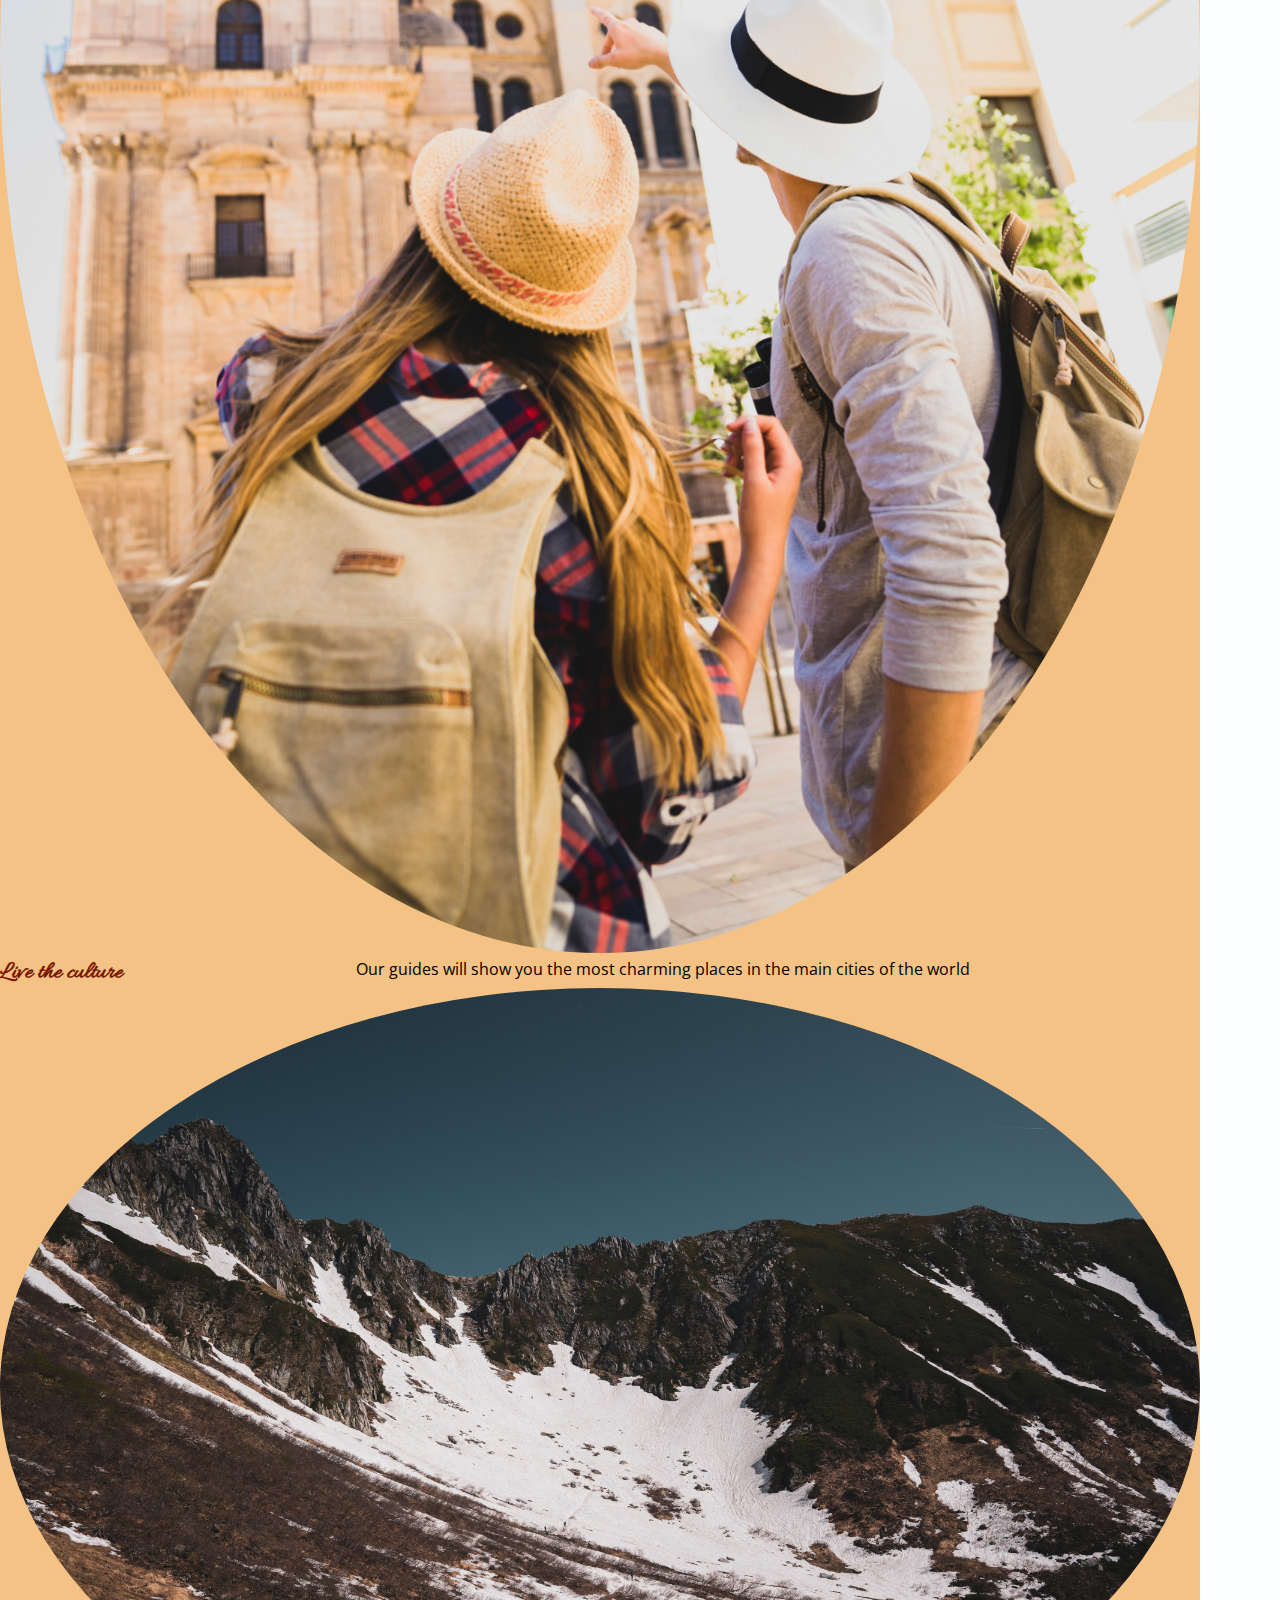
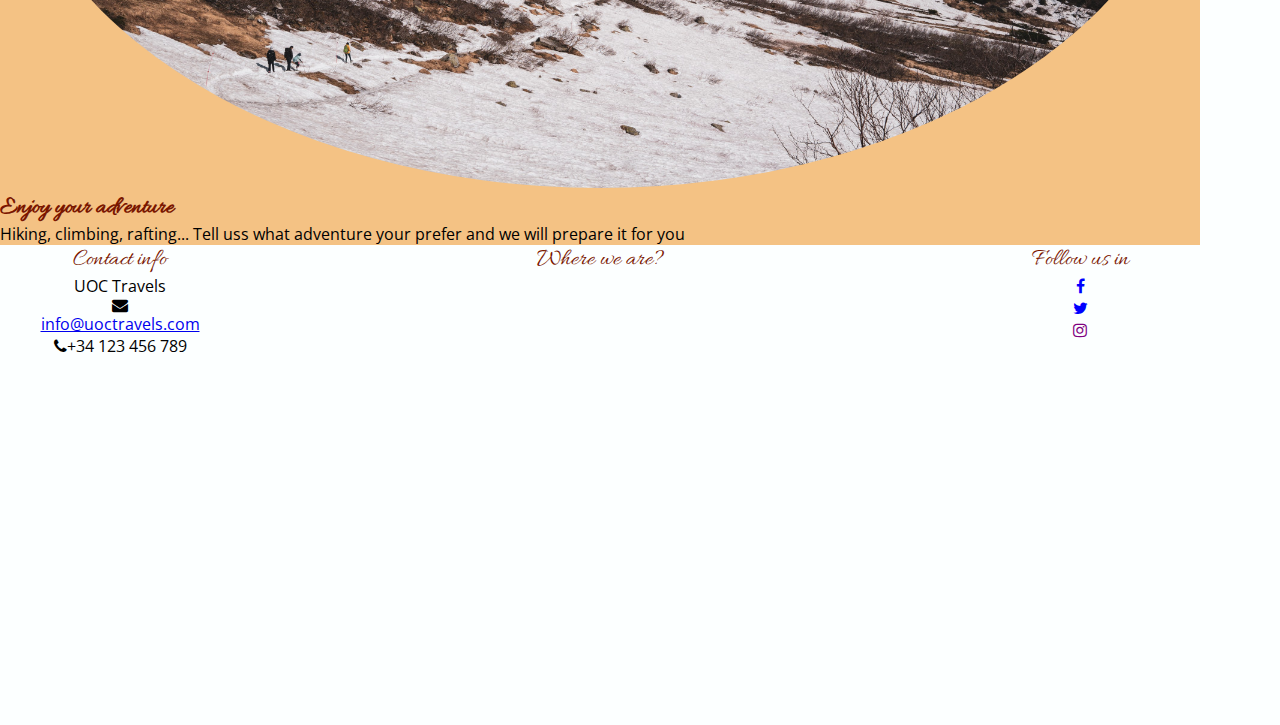
==== commit c1e6aabe: "grid travels bug fixed" ====
--- a/question 3/index.html
+++ b/question 3/index.html
@@ -31,7 +31,7 @@
 
         <div class="banner-area">
             <div>Welcome!</div>
-            <button>&#9992; Fly with us!!!</button>
+            <button id="fly-with-us">&#9992; Fly with us!!!</button>
 
         </div>
     </header>
@@ -40,9 +40,9 @@
         <div class="our-destinies">
             <h2>Our destinies</h2>
             <p>content goes here</p>
-            <div class="grid-container">
+            <div class="grid-destinies">
 
-                <div class="destiny-box1">
+                <div class="destiny-box wider-image">
                     <div class="destiny-image">
                         <img src="img/paris.jpg" alt="Photo of paris">
                         <div><span>Paris, je t'aime</span></div>
@@ -52,7 +52,7 @@
                     <a href="#top">More Info</a>
                 </div>
 
-                <div class="destiny-box2">
+                <div class="destiny-box">
                     <div class="destiny-image">
                         <img src="img/new_york.jpg" alt="Photo of New York">
                         <div><span>I <i class="fa fa-heart fa-xs"></i> New York</span></div>
@@ -62,7 +62,7 @@
                     <a href="#top">More Info</a>
                 </div>
 
-                <div class="destiny-box3">
+                <div class="destiny-box">
                     <div class="destiny-image">
                         <img src="img/london.jpg" alt="Photo of London">
                         <div><span>This is London</span></div>
@@ -72,7 +72,7 @@
                     <a href="#top">More Info</a>
                 </div>
 
-                <div class="destiny-box4">
+                <div class="destiny-box second-row">
                     <div class="destiny-image">
                         <img src="img/rome.jpg" alt="photo of Rome">
                         <div><span>Historical Rome</span></div>
@@ -82,7 +82,7 @@
                     <a href="#top">More Info</a>
                 </div>
 
-                <div class="destiny-box5">
+                <div class="destiny-box second-row">
                     <div class="destiny-image">
                         <img src="img/athens.jpg" alt="Photo of Athens">
                         <div><span>Classical Athens</span></div>
@@ -92,7 +92,7 @@
                     <a href="#top">More Info</a>
                 </div>
 
-                <div class="destiny-box6">
+                <div class="destiny-box second-row wider-image">
                     <div class="destiny-image">
                         <img src="img/amsterdam.jpg" alt="Photo of Amsterdam">
                         <div><span>Amsterdam, fredom city</span></div>
@@ -110,20 +110,20 @@
             <p>Content goes here</p>
 
 
-            <div class="grid-experiences">
+            <div class="flex-experiences">
                 <div class="group-experiences" >
                     <div class="experiences-images"><img src="img/relax.jpg" alt="relaxing beach picture"></div>
-                    <div class="noticeable-font">Maximum relaxation</div>
+                    <div class="noticeable-font"><b>Maximum relaxation</b></div>
                     <div>It's time to relax, enjoy our plans to get lost in nature</div>
                 </div>
                 <div class="group-experiences">
                     <div class="experiences-images wider-image"><img src="img/culture.jpg" alt="picture of tourists discoring the city"></div>
-                    <div class="noticeable-font">Live the culture</div>
+                    <div class="noticeable-font"><b>Live the culture</b></div>
                     <div>Our guides will show you the most charming places in the main cities of the world</div>
                 </div>
                 <div class="group-experiences">
                     <div class="experiences-images"><img src="img/adventure.jpg" alt="Frozen mountains picture"></div>
-                    <div class="noticeable-font">Enjoy your adventure</div>
+                    <div class="noticeable-font"><b>Enjoy your adventure</b></div>
                     <div>Hiking, climbing, rafting... Tell uss what adventure your prefer and we will prepare it for you</div>
                 </div>
 
@@ -132,14 +132,14 @@
 
         <footer>
             <span class="footer-groups">
-                <div class="noticeable-font">Contact info</div>
+                <div class="noticeable-font bold">Contact info</div>
                 <div>UOC Travels</div>
                 <i class="fa fa-envelope"></i><a href="info@uoctravels.com">info@uoctravels.com</a>
                 <div><i class="fa fa-phone"></i>+34 123 456 789</div>
             </span>
 
             <span class="footer-groups">
-                <div class="noticeable-font">Where we are?</div>
+                <div class="noticeable-font bold">Where we are?</div>
                 <iframe
                     width="600"
                     height="450"
@@ -152,7 +152,7 @@
 
             </span>
             <span class="footer-groups">
-                <div class="noticeable-font">Follow us in</div>
+                <div class="noticeable-font bold">Follow us in</div>
                 <div><i class="fa fa-facebook-f" style='color: blue'></i></div>
                 <div><i class='fa fa-twitter' style='color: blue'></i></div>
                 <div><i class="fa fa-instagram" style="color: purple"></i></div>
--- a/question 3/css/styles.css
+++ b/question 3/css/styles.css
@@ -1,16 +1,35 @@
+@import url('https://fonts.googleapis.com/css?family=Open+Sans');
+@import url('https://fonts.googleapis.com/css?family=Allura');
+
+
 :root {
-    
+    --page-color: #FCFFFF;
+    --our-experiences-color: #F4C284;
+    --captions-color: #7A1600;
+    --destinations-color: #F5F5F5;
 }
 
 html {
     padding: 0;
     margin: 0;
+    background-color: var(--page-color);
+    font-family: "Open Sans", sans-serif;
 }
 
 body {
     width: 1200px;
     margin: 0;
     padding: 0;
+}
+
+.noticeable-font {
+    color: var(--captions-color);
+    font-family: "Allura", sans-serif;
+    font-size: x-large;
+}
+
+.bold {
+    font-weight: boldjjjjjjj;
 }
 
 nav {
@@ -52,6 +71,7 @@
 
 .banner-area {
     display: flex;
+    flex-direction: column;
     justify-content: center;
     align-items: center;
     background-image: url("../img/banner.jpg");
@@ -62,13 +82,13 @@
 
 }
 
+
 .banner-area div {
     color: white;
     font-size: xx-large;
 }
 
-.banner-area button {
-    display: block;
+#fly-with-us {
     background-color: white;
     border: none;
     border-radius: 10px;
@@ -76,6 +96,13 @@
     width: 110px;
 }
 
+#fly-with-us:hover {
+    color: white;
+    background-color: black;
+    border-style: solid;
+    border-color: var(--captions-color);
+}
+
 main {
     padding: 0;
     width: 100%;
@@ -85,7 +112,7 @@
     text-align: center;
 }
 
-.grid-container {
+.grid-destinies {
     display: grid;
     grid-template-columns: auto auto auto auto;
     grid-template-rows: auto auto;
@@ -94,44 +121,21 @@
     
 }
 
-.destiny-box1{
-    grid-column: 1 / span 2;
-    grid-row: 1;    
-}
-
-.grid-container .destiny-box2{
-    grid-column: 3 / span 1;
-    grid-row: 1;    
-    
-}
-
-.destiny-box3{
-    grid-column: 4;
-    grid-row: 1;    
-    
-}
-
-.destiny-box4{
-    grid-column: 1;
-    grid-row: 2;  
-    
-}
-
-
-.destiny-box5{
-    grid-column: 2;
-    grid-row: 2;  
-    
-}
-
-.destiny-box6{
-    grid-column: 3 / 4;
-    grid-row: 2;  
-    
-}
-
-.destiny-box1, .grid-container .destiny-box2, .destiny-box3, .destiny-box4, .destiny-box5, .destiny-box6 {
-    background-color: gray;
+.grid-destinies .destiny-box {
+    grid-column: span 1;
+}
+
+.grid-destinies .destiny-box .second-row {
+    grid-column: span 1;
+    grid-row: 2;
+}
+
+.wider-image {
+    grid-column: span 2 !important;
+}
+
+.grid-destinies .destiny-box {
+    background-color: var(--destinations-color);
     border-style: none;
     border-radius: 15px;
     box-shadow: 1px 1px 3px black;
@@ -143,18 +147,18 @@
 
 }
 
-
-.grid-container div div {
+.grid-destinies div div {
     margin: 10px 0;
     text-align: center;
 }
 
-.grid-container div a {
+.grid-destinies div a {
     background-color: white;
 }
 
 .destiny-image {
     position: relative;
+    margin: 0 !important;
 }
 
 .destiny-image img {
@@ -168,6 +172,13 @@
     height: 50%; 
     line-height: 0;
     transform: translate(0%, -120%);
+}
+
+.destiny-image+div {
+    background-color: white;
+    margin: 0 !important;
+    padding: 10px 0;
+    width: 100%;
 }
 
 .destiny-image div span {
@@ -179,65 +190,67 @@
     opacity: 0.5;
 }
 
-.grid-container div .offer {
+.grid-destinies div .offer {
     color: red;
-    background-color: grey;
-}
-
-.grid-container div a {
+    background-color: var(--destinations-color);
+}
+
+.grid-destinies div a {
     text-align: center;
     background-color: white;
-    width: 100%;
-}
+    padding: 10px 0;
+    width: 100%;
+}
+
+
+
+
+
+
+
+
+
 
 .our-experiences {
-    background-color: orange;
-}
-
-.grid-experiences {
-    display: grid;
-    grid-template-columns: auto auto auto;
-    grid-gap: 15px 15px;
-}
-
-.grid-experiences div {
+    background-color: var(--our-experiences-color);
+}
+
+.flex-experiences {
+    display: flex;
+    flex-direction: column;
+    justify-content: space-around;
+}
+
+/* .grid-experiences div {
     grid-column: span 1;
-}
-
-.grid-experiences .group-experiences .experiences-images {
+} */
+
+.flex-experiences .group-experiences {
     display: grid;
     grid-template-rows: auto auto auto auto;
 }
 
-.grid-experiences .group-experiences .experiences-images {
+.flex-experiences .group-experiences .experiences-images {
     grid-row: span 1;
 }
 
-.grid-experiences .group-experiences .experiences-images .wider-image {
-    grid-row: span 2;
-}
-
-.grid-experiences .group-experiences .noticeable-font {
+.flex-experiences .group-experiences div {
     grid-row: span 1;
 }
 
-.grid-experiences .group-experiences div {
-    grid-row: span 1;
-}
-
-.grid-experiences .group-experiences .experiences-images img {
+.flex-experiences .group-experiences .experiences-images img {
     object-fit: contain;
     max-width: 100%;  
     max-height: 100%; 
     border-radius: 50%;
 }
 
-.our-experiences .grid-experiences .group-experiences {
-    display: flex;
-    flex-direction: column;
-    justify-content: space-between;
+/* .our-experiences .grid-experiences .group-experiences {
+    display: flex;
+    flex-direction: column;
+    justify-content: flex-start;
     height: 500px;
-}
+} */
 
 
 
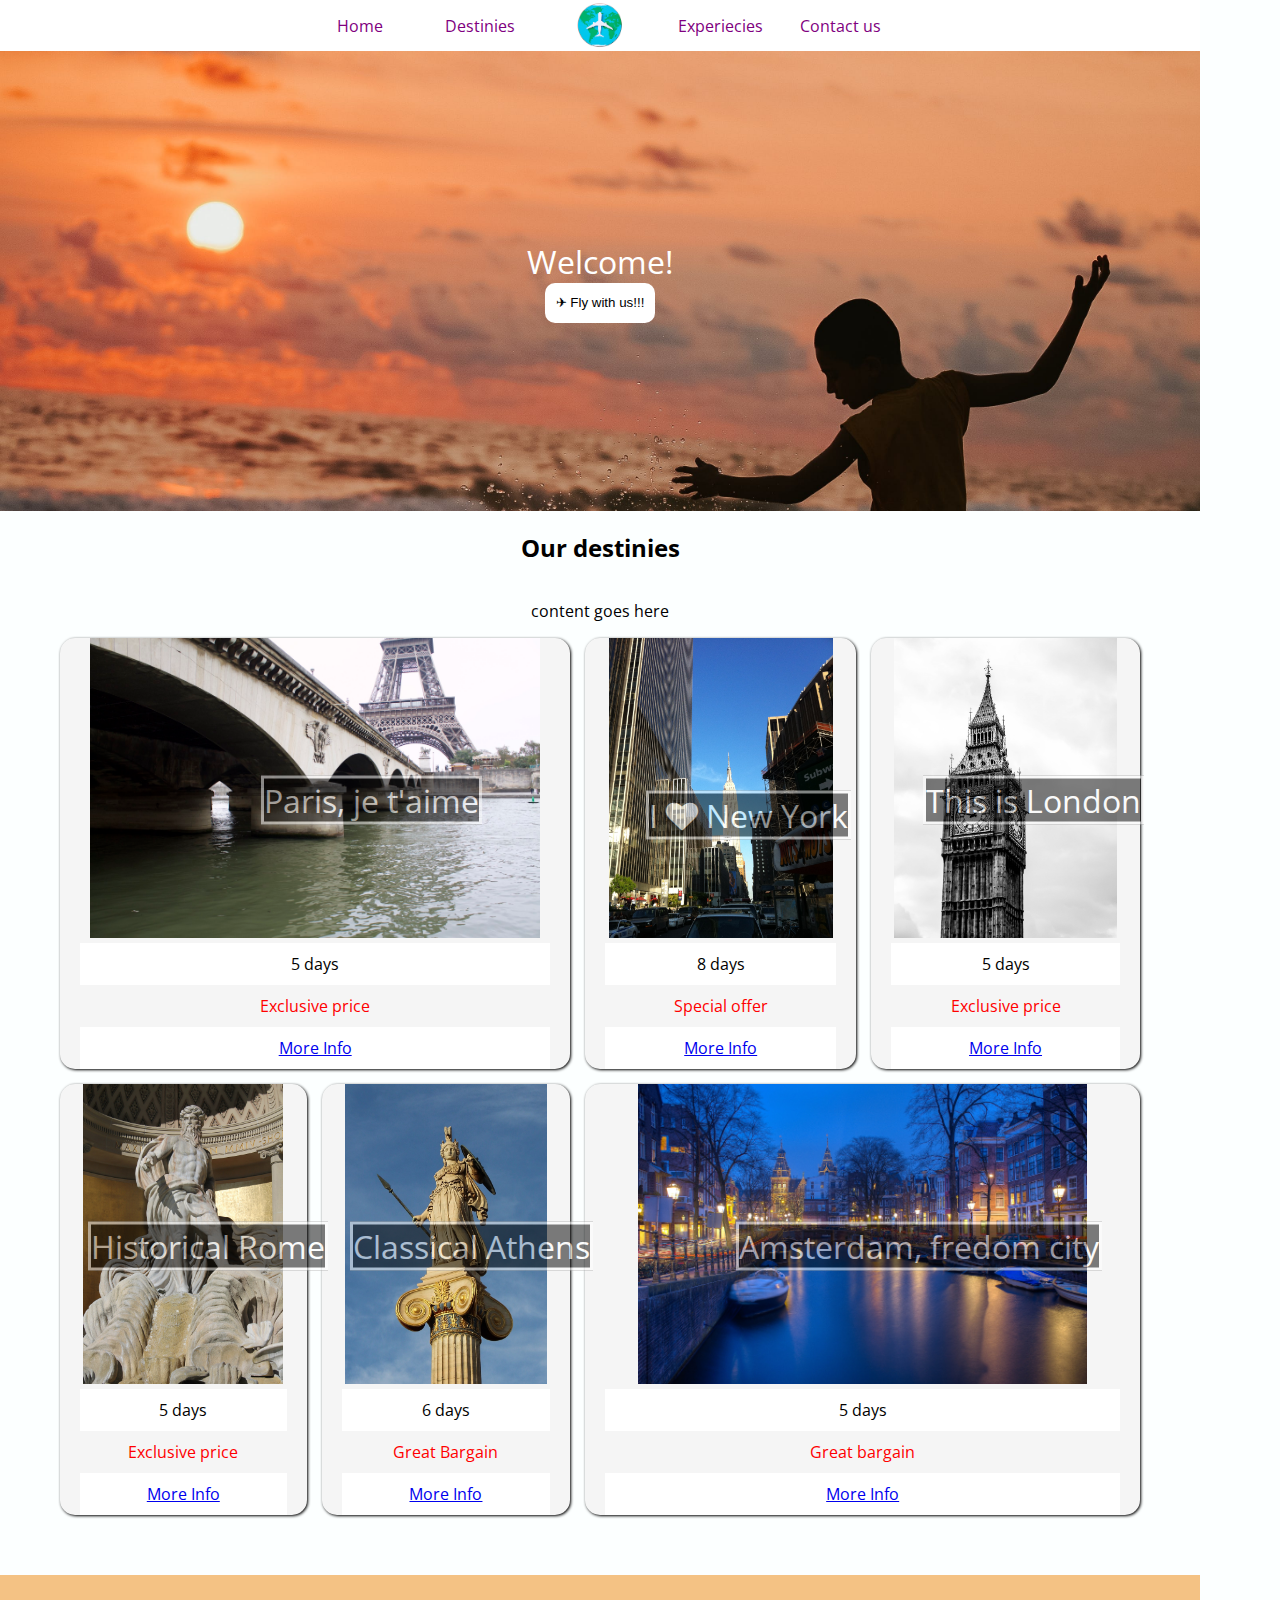
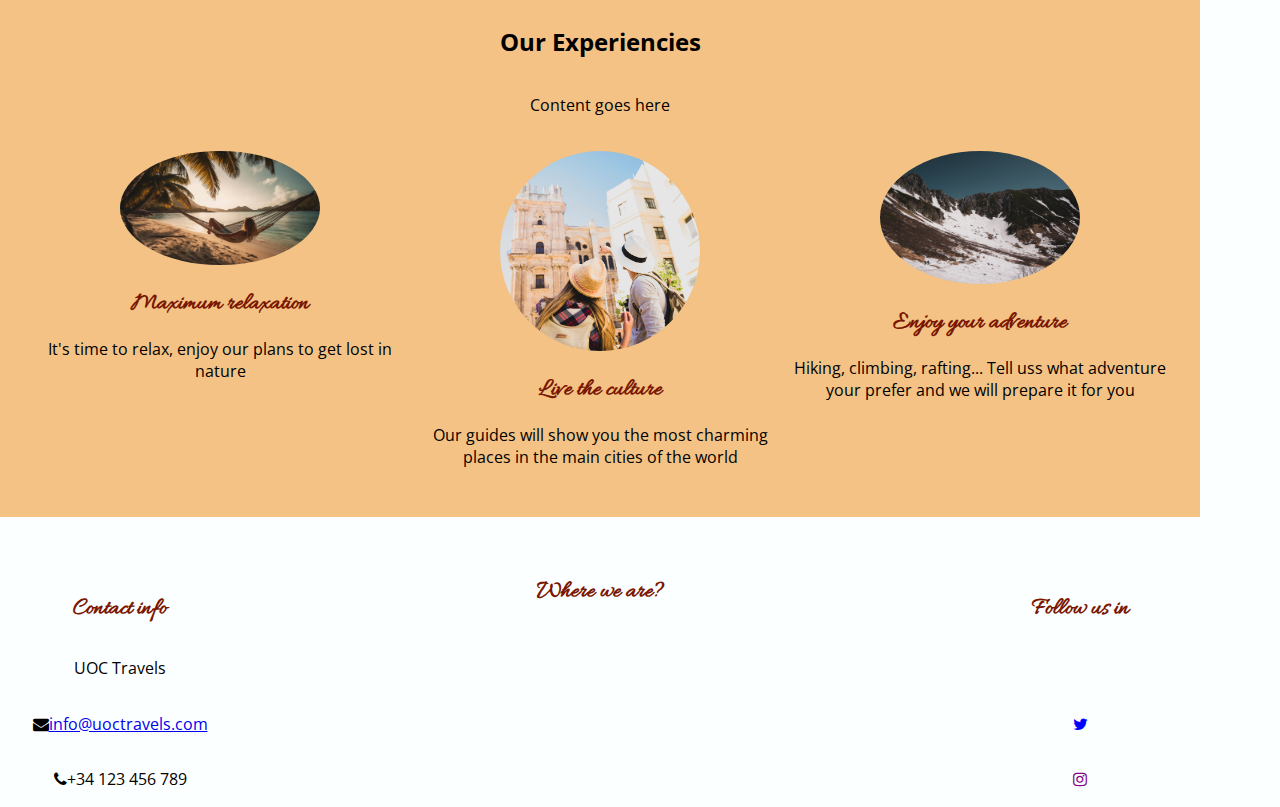
==== commit 6ef2149e: "fixed experiences area" ====
--- a/question 3/index.html
+++ b/question 3/index.html
@@ -105,55 +105,58 @@
             </div>
         </div>
 
-        <div class="our-experiences">
-            <h2>Our Experiencies</h2>
-            <p>Content goes here</p>
+        
 
 
-            <div class="flex-experiences">
-                <div class="group-experiences" >
+        <div class="our-experiences">
+            <h2 class="h2-experiences">Our Experiencies</h2>
+            <p class="p-experiences">Content goes here</p>
+
+
+            
+                <div class="group-experiences first-image" >
                     <div class="experiences-images"><img src="img/relax.jpg" alt="relaxing beach picture"></div>
                     <div class="noticeable-font"><b>Maximum relaxation</b></div>
                     <div>It's time to relax, enjoy our plans to get lost in nature</div>
                 </div>
-                <div class="group-experiences">
+                <div class="group-experiences second-image">
                     <div class="experiences-images wider-image"><img src="img/culture.jpg" alt="picture of tourists discoring the city"></div>
                     <div class="noticeable-font"><b>Live the culture</b></div>
                     <div>Our guides will show you the most charming places in the main cities of the world</div>
                 </div>
-                <div class="group-experiences">
+                <div class="group-experiences third-image">
                     <div class="experiences-images"><img src="img/adventure.jpg" alt="Frozen mountains picture"></div>
                     <div class="noticeable-font"><b>Enjoy your adventure</b></div>
                     <div>Hiking, climbing, rafting... Tell uss what adventure your prefer and we will prepare it for you</div>
                 </div>
 
-            </div>
-        </div>  
+            
+        </div>
 
         <footer>
             <span class="footer-groups">
                 <div class="noticeable-font bold">Contact info</div>
                 <div>UOC Travels</div>
-                <i class="fa fa-envelope"></i><a href="info@uoctravels.com">info@uoctravels.com</a>
+                <span><i class="fa fa-envelope"></i><a href="info@uoctravels.com">info@uoctravels.com</a></span>
                 <div><i class="fa fa-phone"></i>+34 123 456 789</div>
             </span>
 
             <span class="footer-groups">
                 <div class="noticeable-font bold">Where we are?</div>
-                <iframe
-                    width="600"
-                    height="450"
-                    style="border:0"
-                    loading="lazy"
-                    allowfullscreen
-                    referrerpolicy="no-referrer-when-downgrade"
-                    src="https://www.google.com/maps/embed/v1/place?key=API_KEY&q=Space+Needle,Seattle+WA">
+                <iframe 
+                    src="https://www.google.com/maps/embed?pb=!1m14!1m12!1m3!1d12036.648987590106!2d-6.290218196768817!3d36.6056202425094!2m3!1f0!2f0!3f0!3m2!1i1024!2i768!4f13.1!5e0!3m2!1sen!2ses!4v1701639262077!5m2!1sen!2ses" 
+                    width="300" 
+                    height="200" 
+                    style="border:0;" 
+                    allowfullscreen="" 
+                    loading="lazy" 
+                    referrerpolicy="no-referrer-when-downgrade">
                 </iframe>
 
             </span>
             <span class="footer-groups">
                 <div class="noticeable-font bold">Follow us in</div>
-                <div><i class="fa fa-facebook-f" style='color: blue'></i></div>
+                <div><i class="fa-brands fa-facebook"></i></div>
                 <div><i class='fa fa-twitter' style='color: blue'></i></div>
                 <div><i class="fa fa-instagram" style="color: purple"></i></div>
             </span>
--- a/question 3/css/styles.css
+++ b/question 3/css/styles.css
@@ -29,7 +29,7 @@
 }
 
 .bold {
-    font-weight: boldjjjjjjj;
+    font-weight: bold;
 }
 
 nav {
@@ -106,6 +106,13 @@
 main {
     padding: 0;
     width: 100%;
+}
+
+
+.our-destinies {
+    display: flex;
+    flex-direction: column;
+    align-items: center;
 }
 
 h2, p {
@@ -168,10 +175,10 @@
 
 .destiny-image div {
     position: absolute;
-    width: 100%;
+    width: 125%;
     height: 50%; 
     line-height: 0;
-    transform: translate(0%, -120%);
+    transform: translate(-0%, -100%);
 }
 
 .destiny-image+div {
@@ -213,44 +220,59 @@
 
 .our-experiences {
     background-color: var(--our-experiences-color);
-}
-
-.flex-experiences {
-    display: flex;
-    flex-direction: column;
+    text-align: center;
+    display: grid;
+    grid-template-areas: "h2 h2 h2"
+    "p p p"
+    "first-image second-image third-image";
+    align-items: space-around;
     justify-content: space-around;
-}
-
-/* .grid-experiences div {
-    grid-column: span 1;
-} */
+    padding: 30px;
+    margin: 5% 0;
+}
+
+.h2-experiences {
+    grid-area: h2;
+}
+
+.p-experiences {
+    grid-area: p;
+}
+
 
 .flex-experiences .group-experiences {
-    display: grid;
-    grid-template-rows: auto auto auto auto;
-}
-
-.flex-experiences .group-experiences .experiences-images {
-    grid-row: span 1;
-}
-
-.flex-experiences .group-experiences div {
-    grid-row: span 1;
-}
-
-.flex-experiences .group-experiences .experiences-images img {
-    object-fit: contain;
-    max-width: 100%;  
-    max-height: 100%; 
+    display: flex;
+    flex-direction: column;
+    align-items: center;
+    justify-content: flex-start;
+}
+
+.our-experiences .group-experiences .first-image {
+    grid-area: first-image;
+}
+
+.our-experiences .group-experiences .second-image {
+    grid-area: second-image;
+}
+
+.our-experiences .group-experiences .third-image {
+    grid-area: third-image;
+}
+
+.our-experiences .group-experiences div {
+    margin: 5% 0;
+}
+
+
+.our-experiences .group-experiences .experiences-images img {
+    object-fit: cover;
+    max-width: 200px;
+    min-width: 200px;
+    max-height: 200px;
     border-radius: 50%;
 }
 
-/* .our-experiences .grid-experiences .group-experiences {
-    display: flex;
-    flex-direction: column;
-    justify-content: flex-start;
-    height: 500px;
-} */
+
 
 
 
@@ -270,6 +292,11 @@
 .footer-groups {
     display: flex;
     flex-direction: column;
+    justify-content: space-around;
     align-items: center;
     width: 20%;
+}
+
+footer i {
+    display: inline;
 }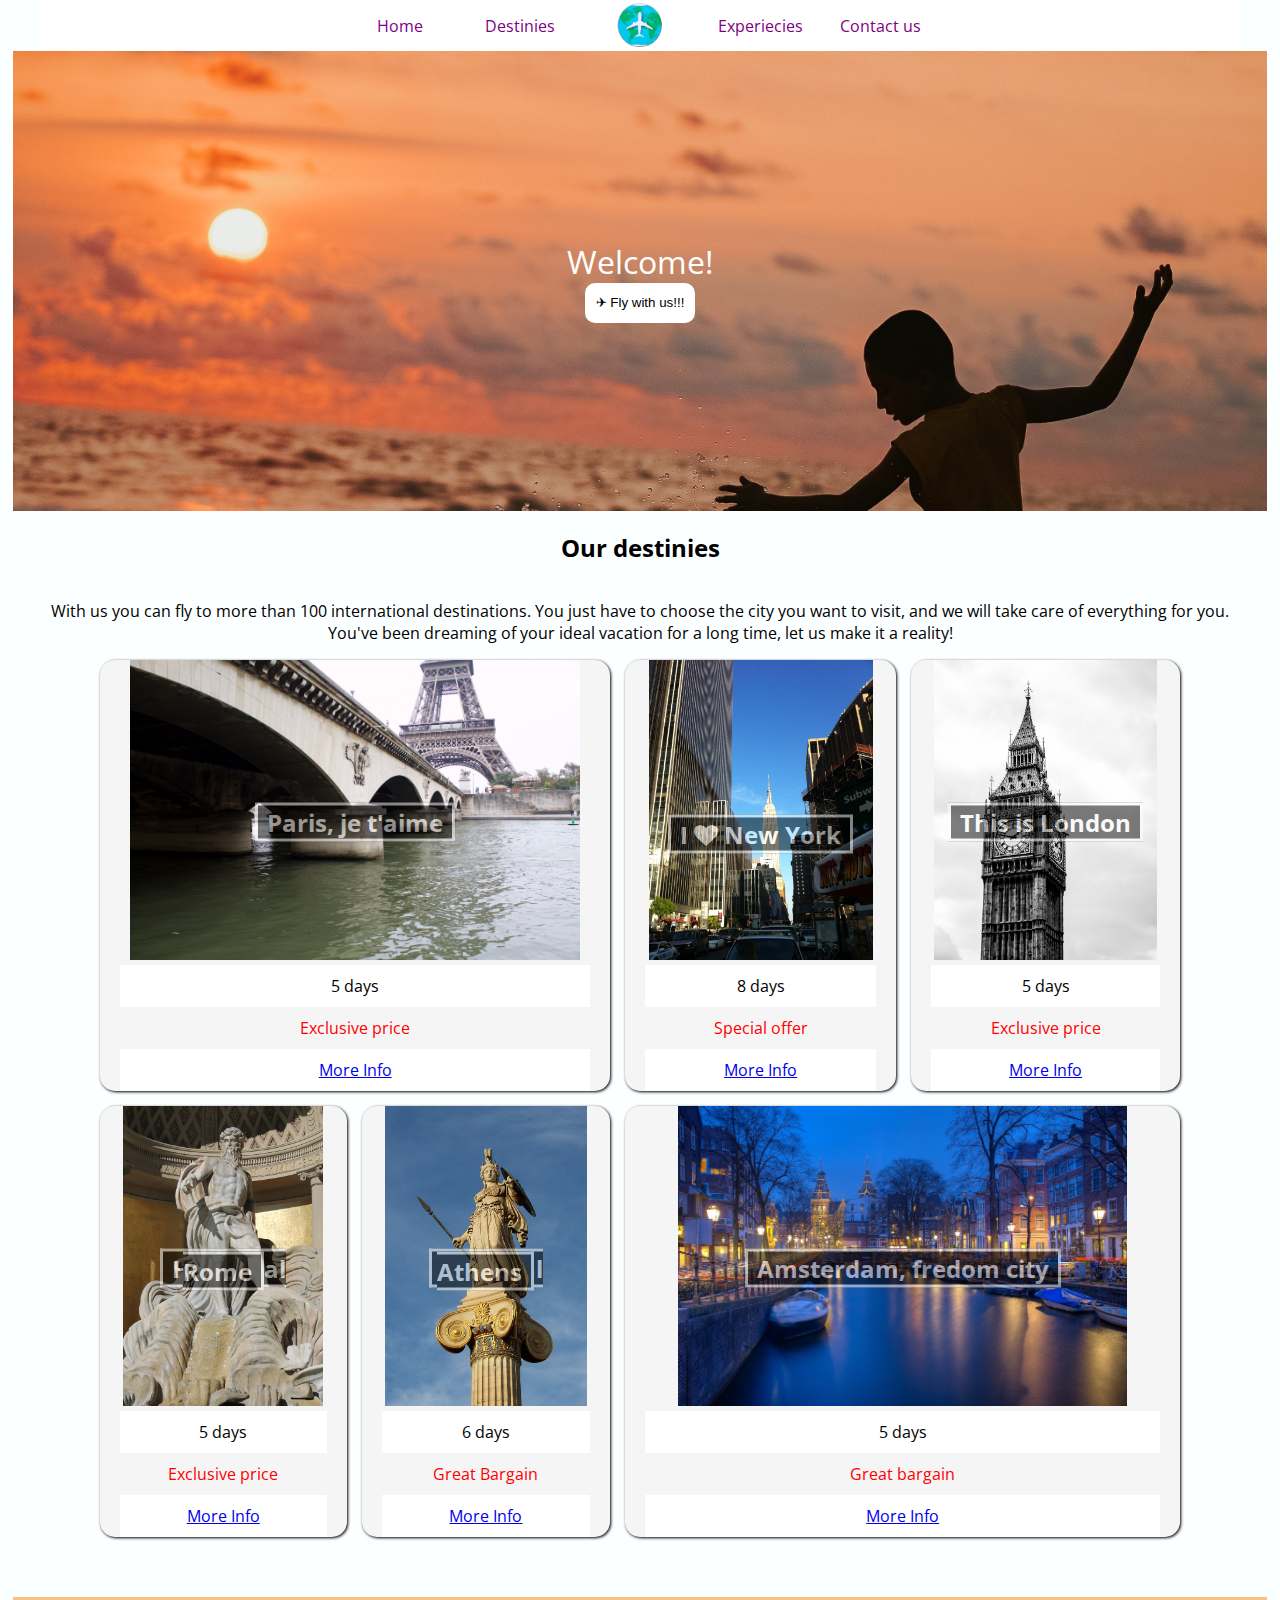
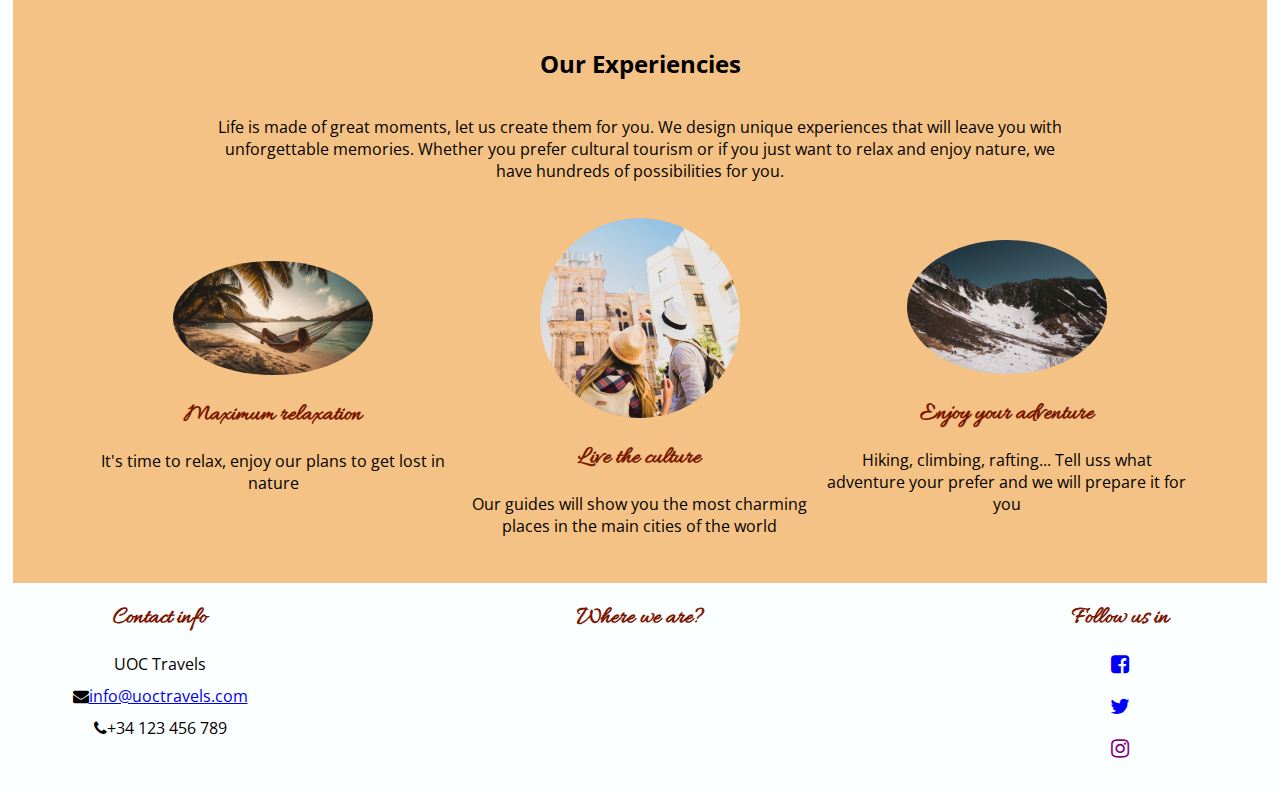
==== commit 3dd72cf9: "finished" ====
--- a/question 3/index.html
+++ b/question 3/index.html
@@ -12,24 +12,24 @@
         <nav>
             <ul>
                 <li>
-                    <a href="">Home</a>
+                    <a href="#welcome">Home</a>
                 </li>
                 <li>
-                    <a href="">Destinies</a>
+                    <a href="#destinies">Destinies</a>
                 </li>
                 <li>
                     <a href=""><img src="img/logo.png" alt="logo of the company"></a>
                 </li>
                 <li>
-                    <a href="">Experiecies</a>
+                    <a href="#experiences">Experiecies</a>
                 </li>
                 <li>
-                    <a href="">Contact us</a>
+                    <a href="#footer">Contact us</a>
                 </li>
             </ul>
         </nav>
 
-        <div class="banner-area">
+        <div class="banner-area" id="welcome">
             <div>Welcome!</div>
             <button id="fly-with-us">&#9992; Fly with us!!!</button>
 
@@ -37,9 +37,9 @@
     </header>
 
     <main>
-        <div class="our-destinies">
+        <section class="our-destinies" id="destinies">
             <h2>Our destinies</h2>
-            <p>content goes here</p>
+            <p>With us you can fly to more than 100 international destinations. You just have to choose the city you want to visit, and we will take care of everything for you. You've been dreaming of your ideal vacation for a long time, let us make it a reality!</p>
             <div class="grid-destinies">
 
                 <div class="destiny-box wider-image">
@@ -103,63 +103,64 @@
                 </div>
 
             </div>
-        </div>
+        </section>
 
         
 
-
-        <div class="our-experiences">
+        <div class="yellow-background">
+        <section class="our-experiences" id="experiences">
             <h2 class="h2-experiences">Our Experiencies</h2>
-            <p class="p-experiences">Content goes here</p>
+            <p class="p-experiences">Life is made of great moments, let us create them for you. We design unique experiences that will leave you with unforgettable memories. Whether you prefer cultural tourism or if you just want to relax and enjoy nature, we have hundreds of possibilities for you.</p>
 
 
             
-                <div class="group-experiences first-image" >
-                    <div class="experiences-images"><img src="img/relax.jpg" alt="relaxing beach picture"></div>
-                    <div class="noticeable-font"><b>Maximum relaxation</b></div>
-                    <div>It's time to relax, enjoy our plans to get lost in nature</div>
-                </div>
-                <div class="group-experiences second-image">
-                    <div class="experiences-images wider-image"><img src="img/culture.jpg" alt="picture of tourists discoring the city"></div>
-                    <div class="noticeable-font"><b>Live the culture</b></div>
-                    <div>Our guides will show you the most charming places in the main cities of the world</div>
-                </div>
-                <div class="group-experiences third-image">
-                    <div class="experiences-images"><img src="img/adventure.jpg" alt="Frozen mountains picture"></div>
-                    <div class="noticeable-font"><b>Enjoy your adventure</b></div>
-                    <div>Hiking, climbing, rafting... Tell uss what adventure your prefer and we will prepare it for you</div>
-                </div>
+            <div class="group-experiences first-image" >
+                <div class="experiences-images"><img src="img/relax.jpg" alt="relaxing beach picture"></div>
+                <div class="noticeable-font"><b>Maximum relaxation</b></div>
+                <p>It's time to relax, enjoy our plans to get lost in nature</p>
+            </div>
+            <div class="group-experiences second-image">
+                <div class="experiences-images wider-image"><img src="img/culture.jpg" alt="picture of tourists discoring the city"></div>
+                <div class="noticeable-font"><b>Live the culture</b></div>
+                <p>Our guides will show you the most charming places in the main cities of the world</p    >
+            </div>
+            <div class="group-experiences third-image">
+                <div class="experiences-images"><img src="img/adventure.jpg" alt="Frozen mountains picture"></div>
+                <div class="noticeable-font"><b>Enjoy your adventure</b></div>
+                <p>Hiking, climbing, rafting... Tell uss what adventure your prefer and we will prepare it for you</p>
+            </div>
 
-            
-        </div>
+        
+        </section>
+    </div>
 
-        <footer>
-            <span class="footer-groups">
+        <footer id="footer">
+            <div class="footer-groups">
                 <div class="noticeable-font bold">Contact info</div>
                 <div>UOC Travels</div>
                 <span><i class="fa fa-envelope"></i><a href="info@uoctravels.com">info@uoctravels.com</a></span>
                 <div><i class="fa fa-phone"></i>+34 123 456 789</div>
-            </span>
+            </div>
 
-            <span class="footer-groups">
+            <div class="footer-groups">
                 <div class="noticeable-font bold">Where we are?</div>
                 <iframe 
                     src="https://www.google.com/maps/embed?pb=!1m14!1m12!1m3!1d12036.648987590106!2d-6.290218196768817!3d36.6056202425094!2m3!1f0!2f0!3f0!3m2!1i1024!2i768!4f13.1!5e0!3m2!1sen!2ses!4v1701639262077!5m2!1sen!2ses" 
                     width="300" 
-                    height="200" 
+                    height="150" 
                     style="border:0;" 
                     allowfullscreen="" 
                     loading="lazy" 
                     referrerpolicy="no-referrer-when-downgrade">
                 </iframe>
 
-            </span>
-            <span class="footer-groups">
+            </div>
+            <div class="footer-groups">
                 <div class="noticeable-font bold">Follow us in</div>
-                <div><i class="fa-brands fa-facebook"></i></div>
-                <div><i class='fa fa-twitter' style='color: blue'></i></div>
-                <div><i class="fa fa-instagram" style="color: purple"></i></div>
-            </span>
+                <div><a href="https://es-es.facebook.com/"><i class="fa fa-facebook-square fa-lg" style="color: blue;"></i></a></div>
+                <div><a href="https://twitter.com/"><i class='fa fa-twitter fa-lg' style='color: blue'></i></a></div>
+                <div><a href="https://www.instagram.com/"><i class="fa fa-instagram fa-lg" style="color: purple"></i></a></div>
+            </div>
 
         </footer>
     </main>
--- a/question 3/css/styles.css
+++ b/question 3/css/styles.css
@@ -17,9 +17,28 @@
 }
 
 body {
+    display: flex;
+    flex-direction: column;
+    align-items: center;
+    justify-content: center;
     width: 1200px;
-    margin: 0;
+    margin: auto;
     padding: 0;
+}
+
+header {
+    display: flex;
+    flex-direction: column;
+    align-items: center;
+    justify-content: center;
+}
+
+main  {
+    display: flex;
+    flex-direction: column;
+    align-items: center;
+    justify-content: center;
+
 }
 
 .noticeable-font {
@@ -29,7 +48,7 @@
 }
 
 .bold {
-    font-weight: bold;
+    font-weight: bold  !important;
 }
 
 nav {
@@ -77,9 +96,9 @@
     background-image: url("../img/banner.jpg");
     background-repeat: no-repeat;
     background-size: cover;
-    width: 100%;
+    width: 98vw;
+    margin: 0;
     height: 460px;
-
 }
 
 
@@ -175,7 +194,7 @@
 
 .destiny-image div {
     position: absolute;
-    width: 125%;
+    width: 100%;
     height: 50%; 
     line-height: 0;
     transform: translate(-0%, -100%);
@@ -193,7 +212,9 @@
     border-style: solid;
     border-color: white;
     color: white;
-    font-size: xx-large;
+    padding: 0 9px;
+    font-size: x-large;
+    font-weight: bold;
     opacity: 0.5;
 }
 
@@ -211,24 +232,27 @@
 
 
 
-
-
+.yellow-background {
+    background-color: var(--our-experiences-color);
+    width: 98vw;
+    margin: 5% 0 10px 0;
+}
 
 
 
 
 
 .our-experiences {
-    background-color: var(--our-experiences-color);
     text-align: center;
     display: grid;
     grid-template-areas: "h2 h2 h2"
     "p p p"
     "first-image second-image third-image";
-    align-items: space-around;
-    justify-content: space-around;
+    align-items: center;
+    justify-content: center;
+    margin: auto;
     padding: 30px;
-    margin: 5% 0;
+    width: 1100px;
 }
 
 .h2-experiences {
@@ -237,6 +261,8 @@
 
 .p-experiences {
     grid-area: p;
+    width: 850px;
+    justify-self: center;
 }
 
 
@@ -260,14 +286,13 @@
 }
 
 .our-experiences .group-experiences div {
-    margin: 5% 0;
+    margin: 20px 0;
 }
 
 
 .our-experiences .group-experiences .experiences-images img {
     object-fit: cover;
-    max-width: 200px;
-    min-width: 200px;
+    width: 200px;
     max-height: 200px;
     border-radius: 50%;
 }
@@ -284,19 +309,22 @@
 footer {
     display: flex;
     flex-direction: row;
-    align-items: space-between;
     justify-content: space-between;
-
-}
-
-.footer-groups {
-    display: flex;
-    flex-direction: column;
-    justify-content: space-around;
+    width: inherit;
+}
+
+.footer-groups, .footer-groups address {
+    display: flex;
+    flex-direction: column;
+    justify-content: flex-start;
     align-items: center;
     width: 20%;
+}
+
+.footer-groups div{
+    margin: 10px 0;
 }
 
 footer i {
     display: inline;
-}+}
